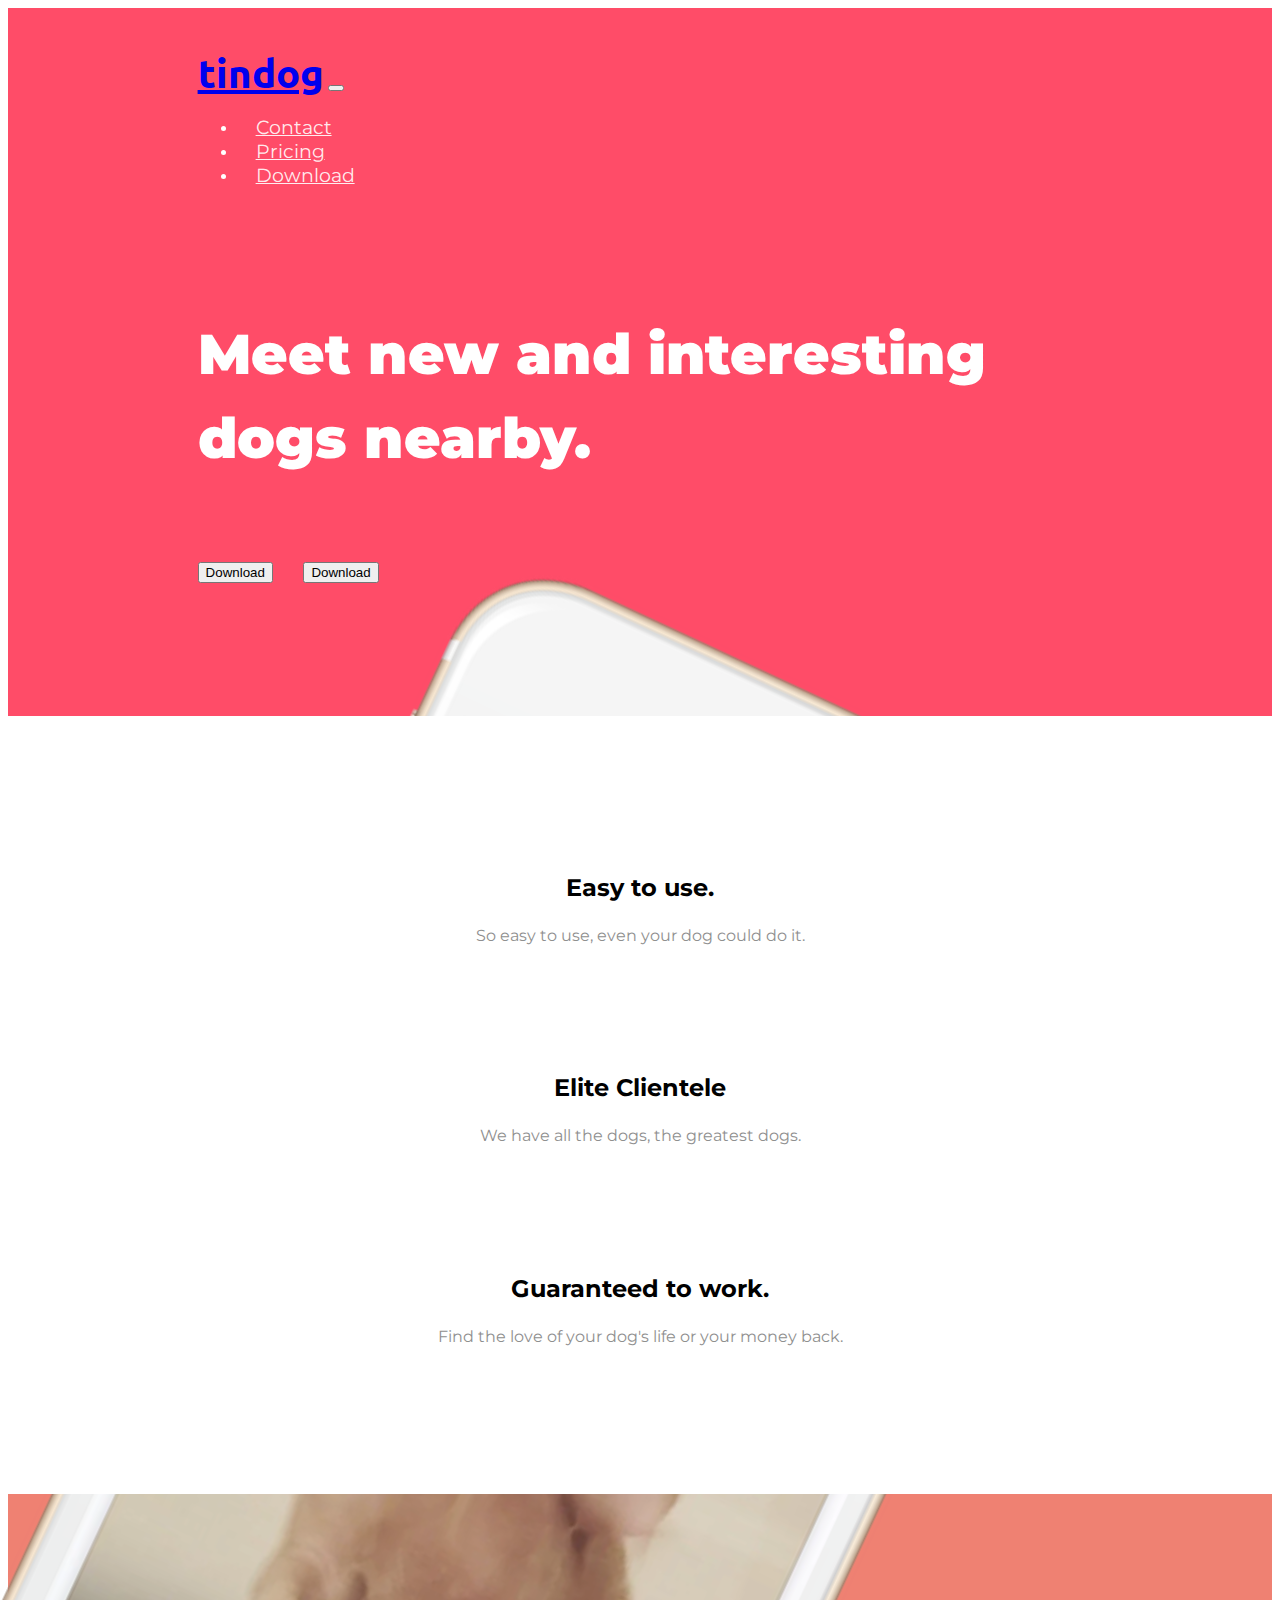
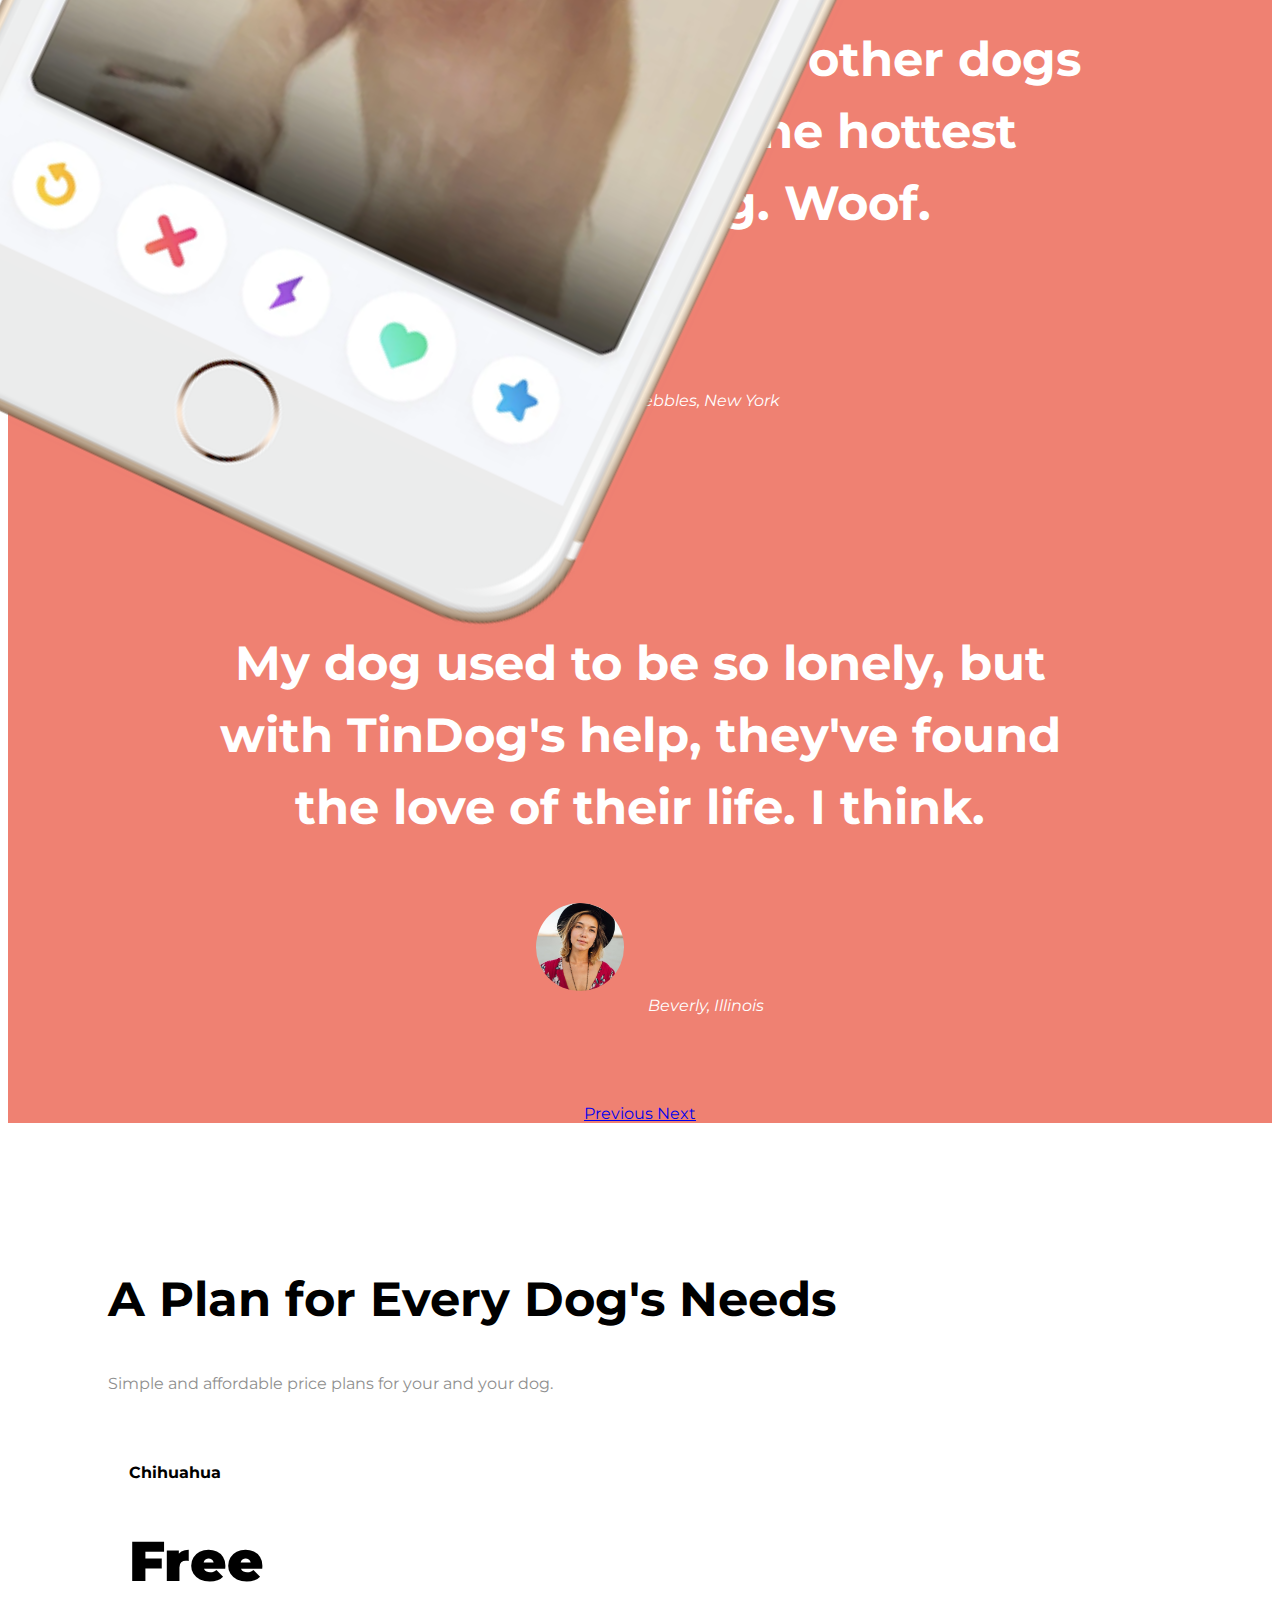
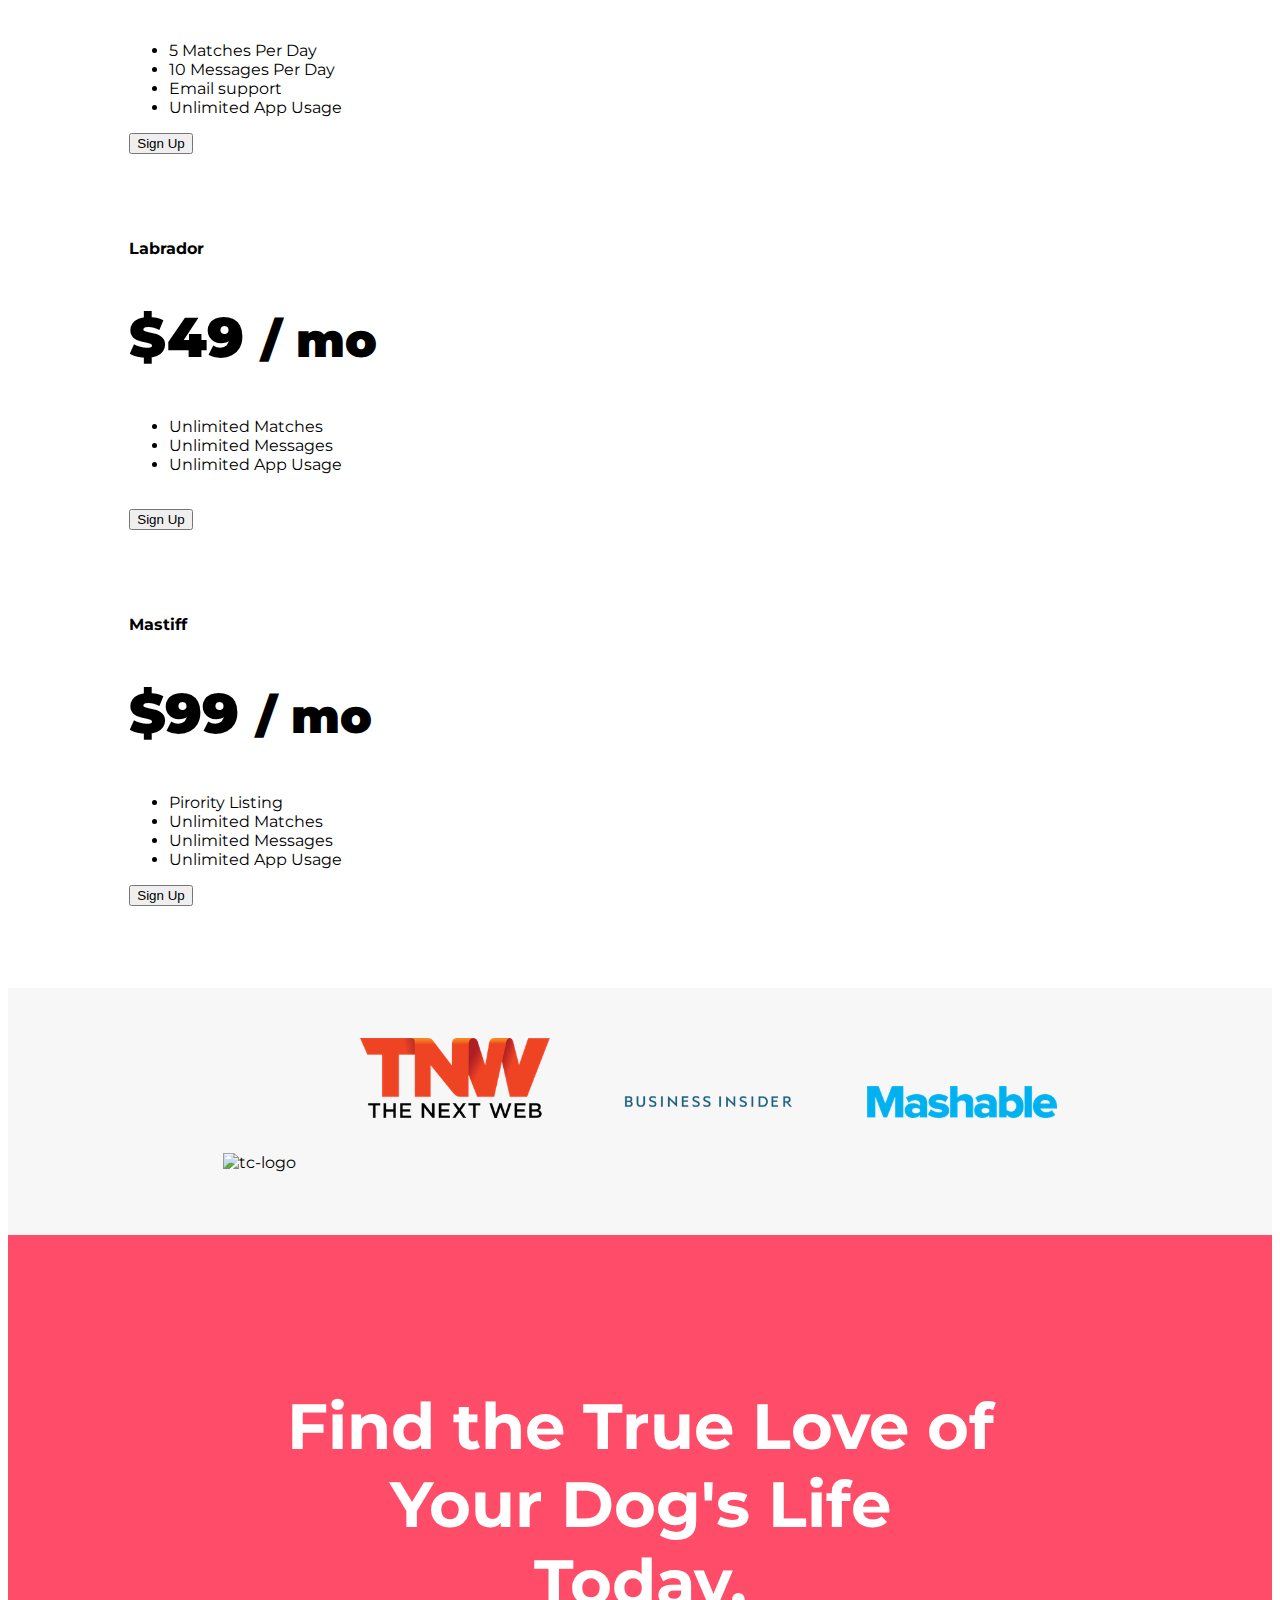
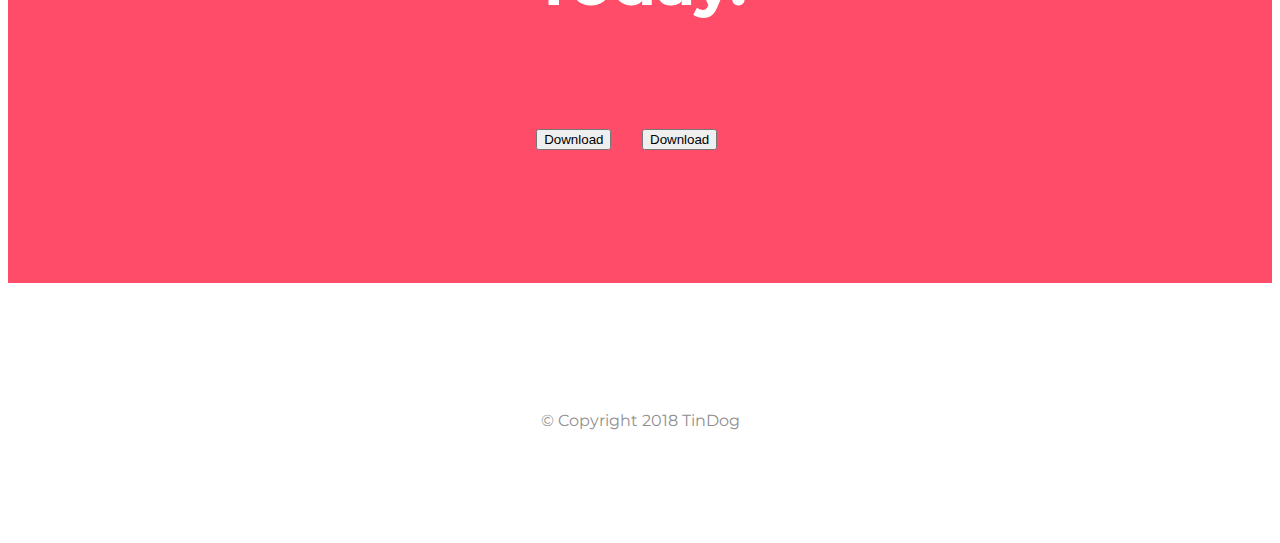
==== TinDog/index.html @ 557c9701 "clean up html markup for tindog" ====
<!DOCTYPE html>
<html>
  <head>
    <meta charset="utf-8" />
    <title>TinDog</title>
    <!-- BOOTSTRAP -->
    <link
      rel="stylesheet"
      href="https://stackpath.bootstrapcdn.com/bootstrap/4.1.3/css/bootstrap.min.css"
      integrity="sha384-MCw98/SFnGE8fJT3GXwEOngsV7Zt27NXFoaoApmYm81iuXoPkFOJwJ8ERdknLPMO"
      crossorigin="anonymous"
    />
    <!-- GOOGLE FONTS -->
    <link
      href="https://fonts.googleapis.com/css?family=Montserrat:300,400,700|Ubuntu"
      rel="stylesheet"
    />
    <!-- FONT AWESOME -->
    <link
      rel="stylesheet"
      href="https://use.fontawesome.com/releases/v5.5.0/css/all.css"
      integrity="sha384-B4dIYHKNBt8Bc12p+WXckhzcICo0wtJAoU8YZTY5qE0Id1GSseTk6S+L3BlXeVIU"
      crossorigin="anonymous"
    />
    <!-- CUSTOM CSS -->
    <link rel="stylesheet" href="css/styles.css" />
  </head>

  <body>
    <section id="title">
      <div class="container-fluid">
        <!-- Nav Bar -->
        <nav class="navbar navbar-expand-lg navbar-dark mb-5">
          <a href="#" class="navbar-brand">tindog</a>
          <button
            class="navbar-toggler"
            type="button"
            data-toggle="collapse"
            data-target="#navbarTogglerDemo01a"
            aria-controls="navbarTogglerDemo01a"
            aria-expanded="false"
            aria-label="Toggle navigation"
          >
            <span class="navbar-toggler-icon"></span>
          </button>

          <div class="collapse navbar-collapse" id="navbarTogglerDemo01a">
            <ul class="navbar-nav ml-auto">
              <li class="nav-item">
                <a class="nav-link" href="#footer">Contact</a>
              </li>
              <li class="nav-item">
                <a class="nav-link" href="#pricing">Pricing</a>
              </li>
              <li class="nav-item">
                <a class="nav-link" href="#cta">Download</a>
              </li>
            </ul>
          </div>
        </nav>

        <!-- Title / showcase area -->
        <div class="row">
          <!-- smaller than lg (tablet and mobile) will take up 100% -->
          <div class="col-lg-6">
            <h1>Meet new and interesting dogs nearby.</h1>
            <button type="button" class="btn btn-lg btn-dark btn-download">
              <i class="fab fa-apple"></i> Download
            </button>
            <button
              type="button"
              class="btn btn-lg btn-outline-light btn-download"
            >
              <i class="fab fa-google-play"></i> Download
            </button>
          </div>
          <div class="col-lg-6">
            <img
              class="title-image"
              src="images/iphone6.png"
              alt="iphone-mockup"
            />
          </div>
        </div>
        <!-- /.showcase area -->
      </div>
      <!-- /.container -->
    </section>

    <!-- Features -->
    <section id="features">
      <div class="row">
        <!-- 1/3 each on large, md and down 100% -->
        <div class="feature-box col-lg-4">
          <i class="far fa-check-circle fa-4x feature-icons"></i>
          <h3>Easy to use.</h3>
          <p>So easy to use, even your dog could do it.</p>
        </div>

        <div class="feature-box col-lg-4">
          <i class="fas fa-bullseye fa-4x feature-icons"></i>
          <h3>Elite Clientele</h3>
          <p>We have all the dogs, the greatest dogs.</p>
        </div>

        <div class="feature-box col-lg-4">
          <i class="far fa-heart fa-4x feature-icons"></i>
          <h3>Guaranteed to work.</h3>
          <p>Find the love of your dog's life or your money back.</p>
        </div>
      </div>
      <!-- /.row -->
    </section>

    <!-- Testimonials -->

    <section id="testimonials">
      <div id="testimonial-carousel" class="carousel slide" data-ride="false">
        <div class="carousel-inner">
          <div class="carousel-item active">
            <h2>
              I no longer have to sniff other dogs for love. I've found the
              hottest Corgi on TinDog. Woof.
            </h2>
            <img
              class="testimonial-image"
              src="images/dog-img.jpg"
              alt="dog-profile"
            />
            <em>Pebbles, New York</em>
          </div>
          <div class="carousel-item">
            <h2 class="testimonial-text">
              My dog used to be so lonely, but with TinDog's help, they've found
              the love of their life. I think.
            </h2>
            <img
              class="testimonial-image"
              src="images/lady-img.jpg"
              alt="lady-profile"
            />
            <em>Beverly, Illinois</em>
          </div>
        </div>
        <!-- PREVIOUS AND NEXT ARROWS -->
        <a
          class="carousel-control-prev"
          href="#testimonial-carousel"
          role="button"
          data-slide="prev"
        >
          <span class="carousel-control-prev-icon" aria-hidden="true"></span>
          <span class="sr-only">Previous</span>
        </a>
        <a
          class="carousel-control-next"
          href="#testimonial-carousel"
          role="button"
          data-slide="next"
        >
          <span class="carousel-control-next-icon" aria-hidden="true"></span>
          <span class="sr-only">Next</span>
        </a>
      </div>
    </section>

    <!-- Pricing -->
    <!-- on md and below card 3 should be 100% and 1 and 2 share 50% each -->
    <section id="pricing">
      <div class="text-center">
        <h2>A Plan for Every Dog's Needs</h2>
        <p>Simple and affordable price plans for your and your dog.</p>
      </div>

      <div class="row mb-3 text-center">
        <div class="col-lg-4 col-md-6 pricing-column">
          <div class="card mb-4 shadow-sm">
            <div class="card-header">
              <h4 class="my-0 font-weight-normal">Chihuahua</h4>
            </div>
            <div class="card-body">
              <h1 class="card-title pricing-card-title">
                Free <small class="text-muted"></small>
              </h1>
              <ul class="list-unstyled mt-3 mb-4">
                <li>5 Matches Per Day</li>
                <li>10 Messages Per Day</li>
                <li>Email support</li>
                <li>Unlimited App Usage</li>
              </ul>
              <button
                type="button"
                class="btn btn-lg btn-block btn-outline-dark"
              >
                Sign Up
              </button>
            </div>
          </div>
        </div>
        <!-- /.col -->
        <div class="col-lg-4 col-md-6 pricing-column">
          <div class="card mb-4 shadow-sm">
            <div class="card-header">
              <h4 class="my-0 font-weight-normal">Labrador</h4>
            </div>
            <div class="card-body">
              <h1 class="card-title pricing-card-title">
                $49 <small class="text-muted">/ mo</small>
              </h1>
              <ul class="list-unstyled mt-3 mb-4">
                <li>Unlimited Matches</li>
                <li>Unlimited Messages</li>
                <li>Unlimited App Usage</li>
                <li class="no-show">.</li>
              </ul>
              <button type="button" class="btn btn-lg btn-block btn-dark">
                Sign Up
              </button>
            </div>
          </div>
        </div>
        <!-- /.col -->

        <div class="col-lg-4 col-md pricing-column">
          <div class="card mb-4 shadow-sm">
            <div class="card-header">
              <h4 class="my-0 font-weight-normal">Mastiff</h4>
            </div>
            <div class="card-body">
              <h1 class="card-title pricing-card-title">
                $99 <small class="text-muted">/ mo</small>
              </h1>
              <ul class="list-unstyled mt-3 mb-4">
                <li>Pirority Listing</li>
                <li>Unlimited Matches</li>
                <li>Unlimited Messages</li>
                <li>Unlimited App Usage</li>
              </ul>
              <button type="button" class="btn btn-lg btn-block btn-dark">
                Sign Up
              </button>
            </div>
          </div>
          <!-- /. Card -->
        </div>
        <!-- /. col -->
      </div>
      <!-- /. row -->
    </section>

    <!-- Press -->
    <section id="press">
      <img class="press-logo" src="images/techcrunch.png" alt="tc-logo" />
      <img class="press-logo" src="images/tnw.png" alt="tnw-logo" />
      <img
        class="press-logo"
        src="images/bizinsider.png"
        alt="biz-insider-logo"
      />
      <img class="press-logo" src="images/mashable.png" alt="mashable-logo" />
    </section>

    <!-- Call to Action -->

    <section id="cta" class="text-center">
      <div class="cta-text">
        <h3>Find the True Love of Your Dog's Life Today.</h3>
      </div>
      <button
        type="button"
        class="d-inline-block btn btn-lg btn-dark btn-download"
      >
        <i class="fab fa-apple"></i> Download
      </button>
      <button
        type="button"
        class="d-inline-block btn btn-lg btn-light btn-download"
      >
        <i class="fab fa-google-play"></i> Download
      </button>
    </section>

    <!-- Footer -->

    <footer id="footer">
      <div class="social-icons mb-3">
        <i class="fab fa-twitter"></i> <i class="fab fa-facebook-f"></i>
        <i class="fab fa-instagram"></i> <i class="fas fa-envelope"></i>
      </div>
      <p>© Copyright 2018 TinDog</p>
    </footer>

    <!-- Optional JavaScript -->
    <script
      src="https://code.jquery.com/jquery-3.3.1.slim.min.js"
      integrity="sha384-q8i/X+965DzO0rT7abK41JStQIAqVgRVzpbzo5smXKp4YfRvH+8abtTE1Pi6jizo"
      crossorigin="anonymous"
    ></script>
    <script
      src="https://cdnjs.cloudflare.com/ajax/libs/popper.js/1.14.3/umd/popper.min.js"
      integrity="sha384-ZMP7rVo3mIykV+2+9J3UJ46jBk0WLaUAdn689aCwoqbBJiSnjAK/l8WvCWPIPm49"
      crossorigin="anonymous"
    ></script>
    <script
      src="https://stackpath.bootstrapcdn.com/bootstrap/4.1.3/js/bootstrap.min.js"
      integrity="sha384-ChfqqxuZUCnJSK3+MXmPNIyE6ZbWh2IMqE241rYiqJxyMiZ6OW/JmZQ5stwEULTy"
      crossorigin="anonymous"
    ></script>
  </body>
</html>
---- TinDog/css/styles.css ----
body {
  font-family: 'Montserrat', sans-serif;
}

/* SHOWCASE AREA */

#title {
  background-color: #ff4c68;
  color: #fff;
}

.container-fluid {
  /* top, left and right, then bottom */
  padding: 3% 15% 7%;
}

h1 {
  font-family: 'Montserrat', sans-serif;
  font-size: 3.5rem;
  font-weight: 900;
  line-height: 1.5;
}

h2 {
  font-family: 'Montserrat';
  font-size: 3rem;
  font-weight: bold;
  line-height: 1.5;
}

h3 {
  font-size: 1.5rem;
  font-weight: 700;
}

p {
  color: #8f8f8f;
}

/* NAVIGATION BAR */

.navbar {
  /* 0 to remove default padding to tindog brand */
  padding: 0 0 4.5rem;
}

.navbar-brand {
  font-family: 'Ubuntu', sans-serif;
  font-size: 2.5rem;
  font-weight: bold;
}

.nav-item {
  padding: 0 18px;
}

.nav-link {
  /* font-family: 'Montserrat-Light'; */
  font-size: 1.2rem;
}

.navbar-dark .navbar-nav .nav-link {
  color: rgba(255, 255, 255, 0.9);
}

/* DOWNLOAD BUTTONS */

.btn-download {
  margin: 5% 3% 5% 0;
}

/* TITLE IMAGE */
.title-image {
  right: 30%;
  position: absolute;
  transform: rotate(25deg); /* Equal to rotateZ(25deg) */
  width: 60%;
}

/* FEATURES SECTION */

#features {
  background-color: #fff;
  padding: 7% 15%;
  position: relative;
}

.feature-box {
  padding: 5%;
  text-align: center;
}

.feature-icons {
  color: #ef8172;
  margin-bottom: 1rem;
}

.feature-icons:hover {
  color: #ff4c68;
}

/* TESTIMONIALS / CAROUSEL SECTION */

#testimonials {
  background-color: #ef8172;
  color: #fff;
  /* padding: 7% 15%; */
  text-align: center;
}

.testimonial-image {
  border-radius: 50%;
  margin: 20px;
  width: 10%;
}

.carousel-item {
  padding: 7% 15%;
}

/* PRESS / LOGO SECTION */

#press {
  background-color: #f7f7f7;
  padding-bottom: 1%;
  text-align: center;
}

.press-logo {
  margin: 50px 30px 50px;
  width: 15%;
}

/* PRICING SECTION */

#pricing {
  padding: 100px 100px 50px;
}

.pricing-column {
  padding: 3% 2%;
}

.no-show {
  visibility: hidden;
}

/* CALL TO ACTION */

#cta {
  background-color: #ff4c68;
  color: #fff;
  padding: 7% 15%;
  text-align: center;
}

#cta h3 {
  font-family: 'Montserrat', sans-serif;
  font-size: 4rem;
  font-weight: bold;
  /* line-height: 1.5; */
}

.cta-text {
  margin: 0 auto;
  width: 80%;
}

/* FOOTER SECTION */

footer {
  background-color: #fff;
  padding: 7% 15%;
  text-align: center;
}

.social-icons i {
  font-size: 1.2rem;
  margin-left: 18px;
}

/* MEDIA QUERIES */

/* Large devices (desktops, 992px and down) */
@media (max-width: 992px) {
  #title {
    text-align: center;
  }
  .title-image {
    /* back in the html flow */
    position: static;
    /* back to zero */
    transform: rotate(0);
  }
}
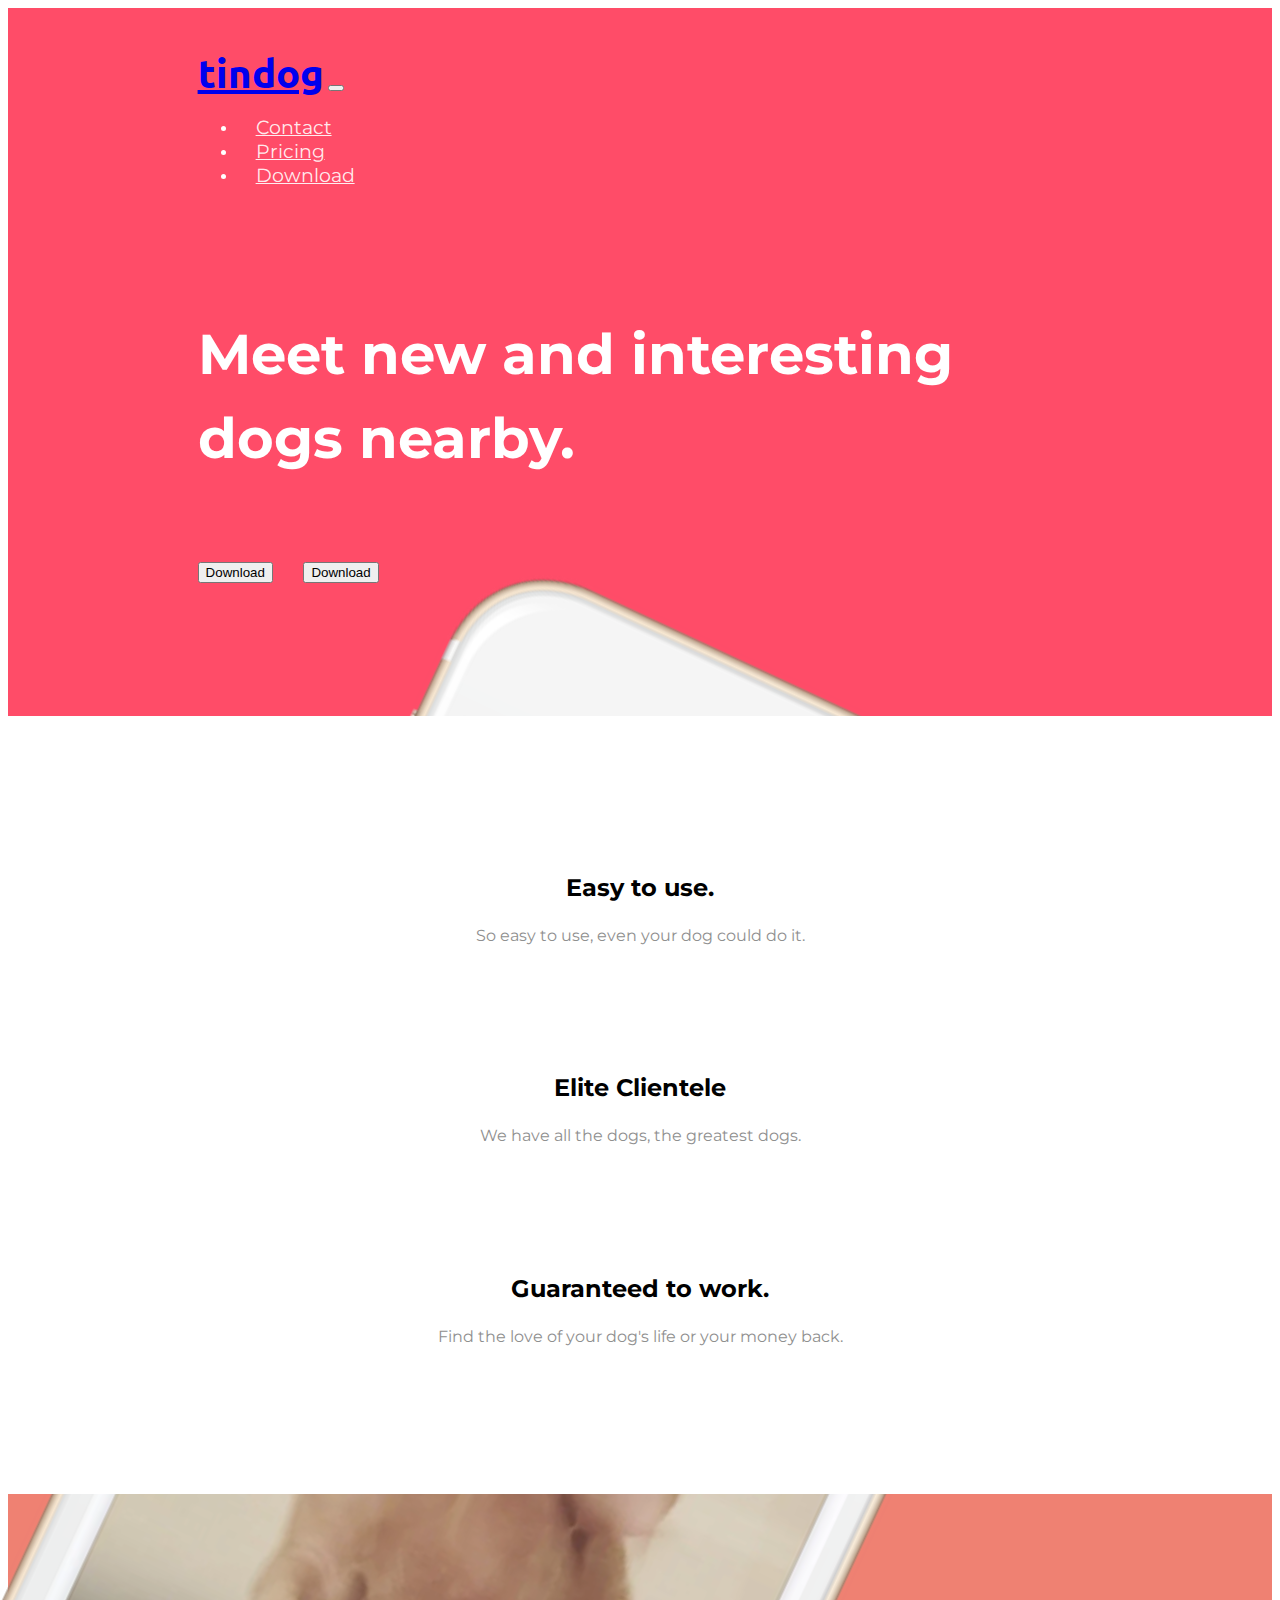
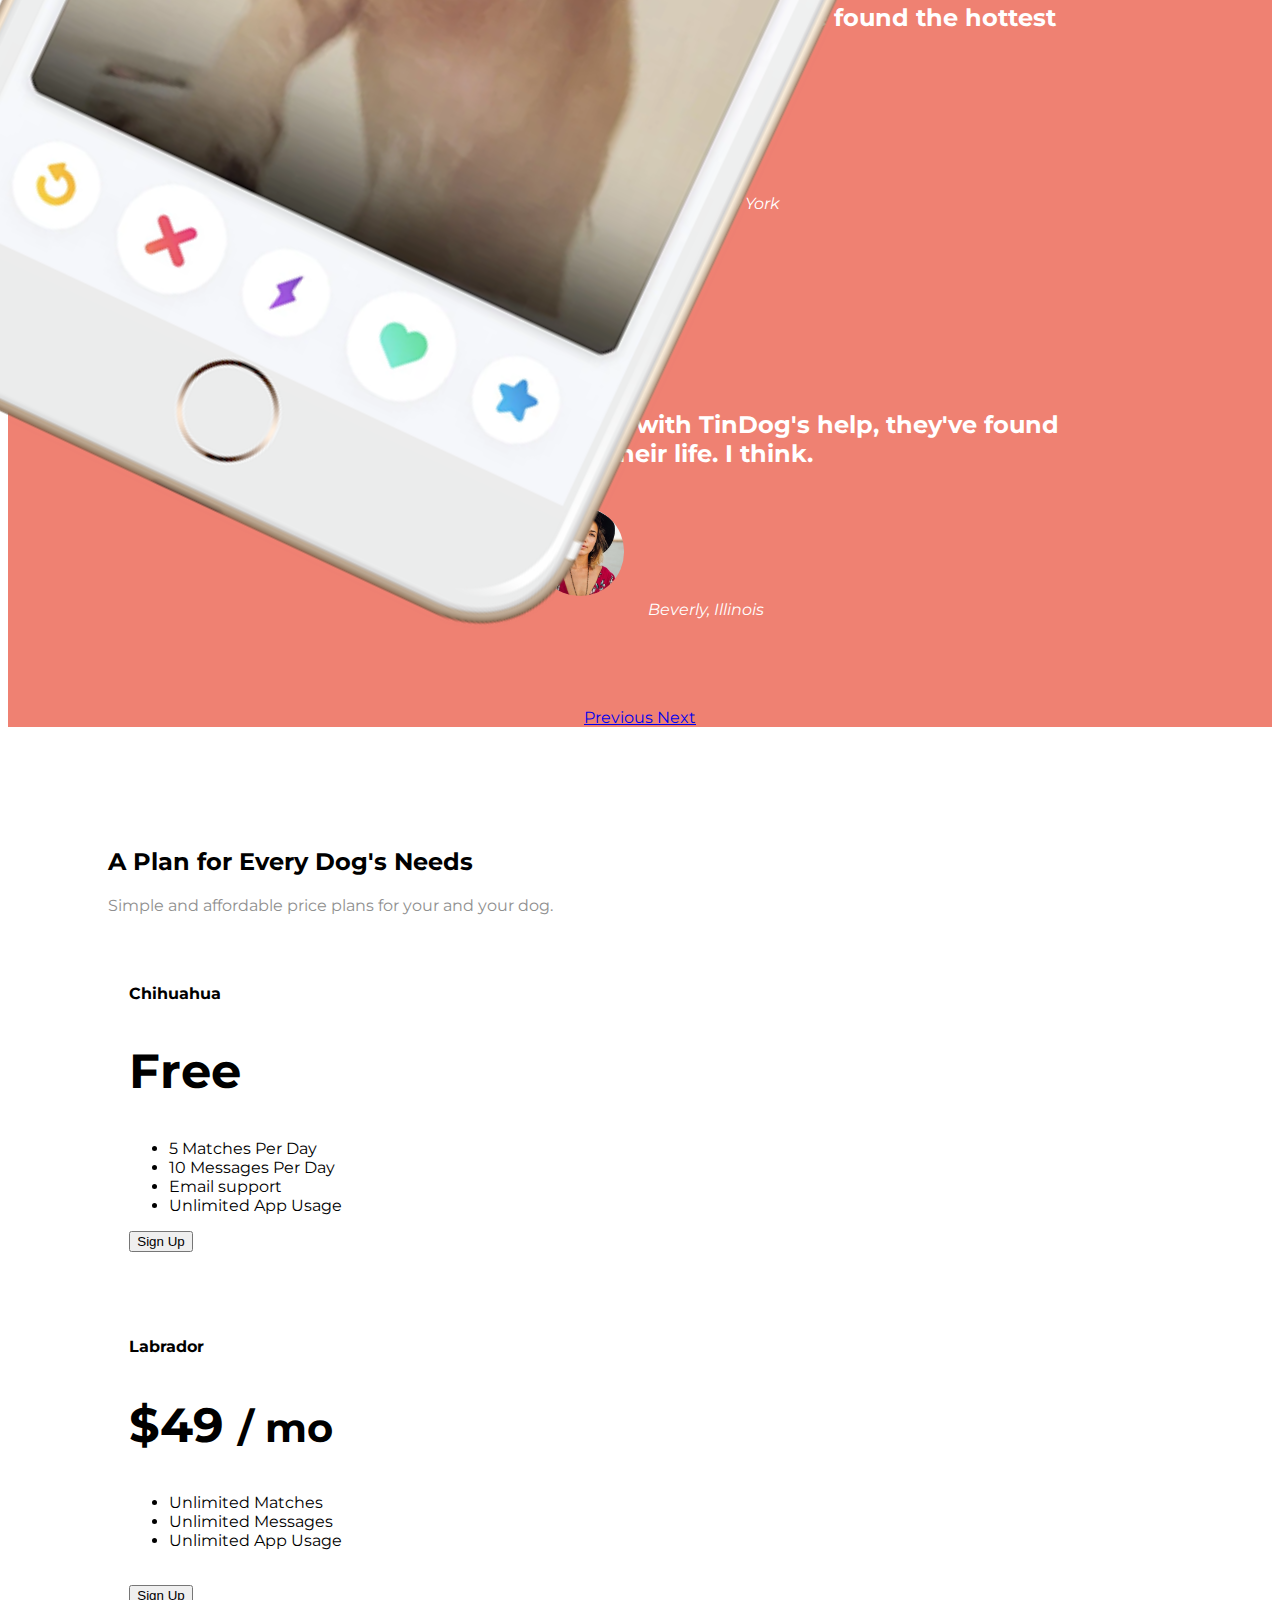
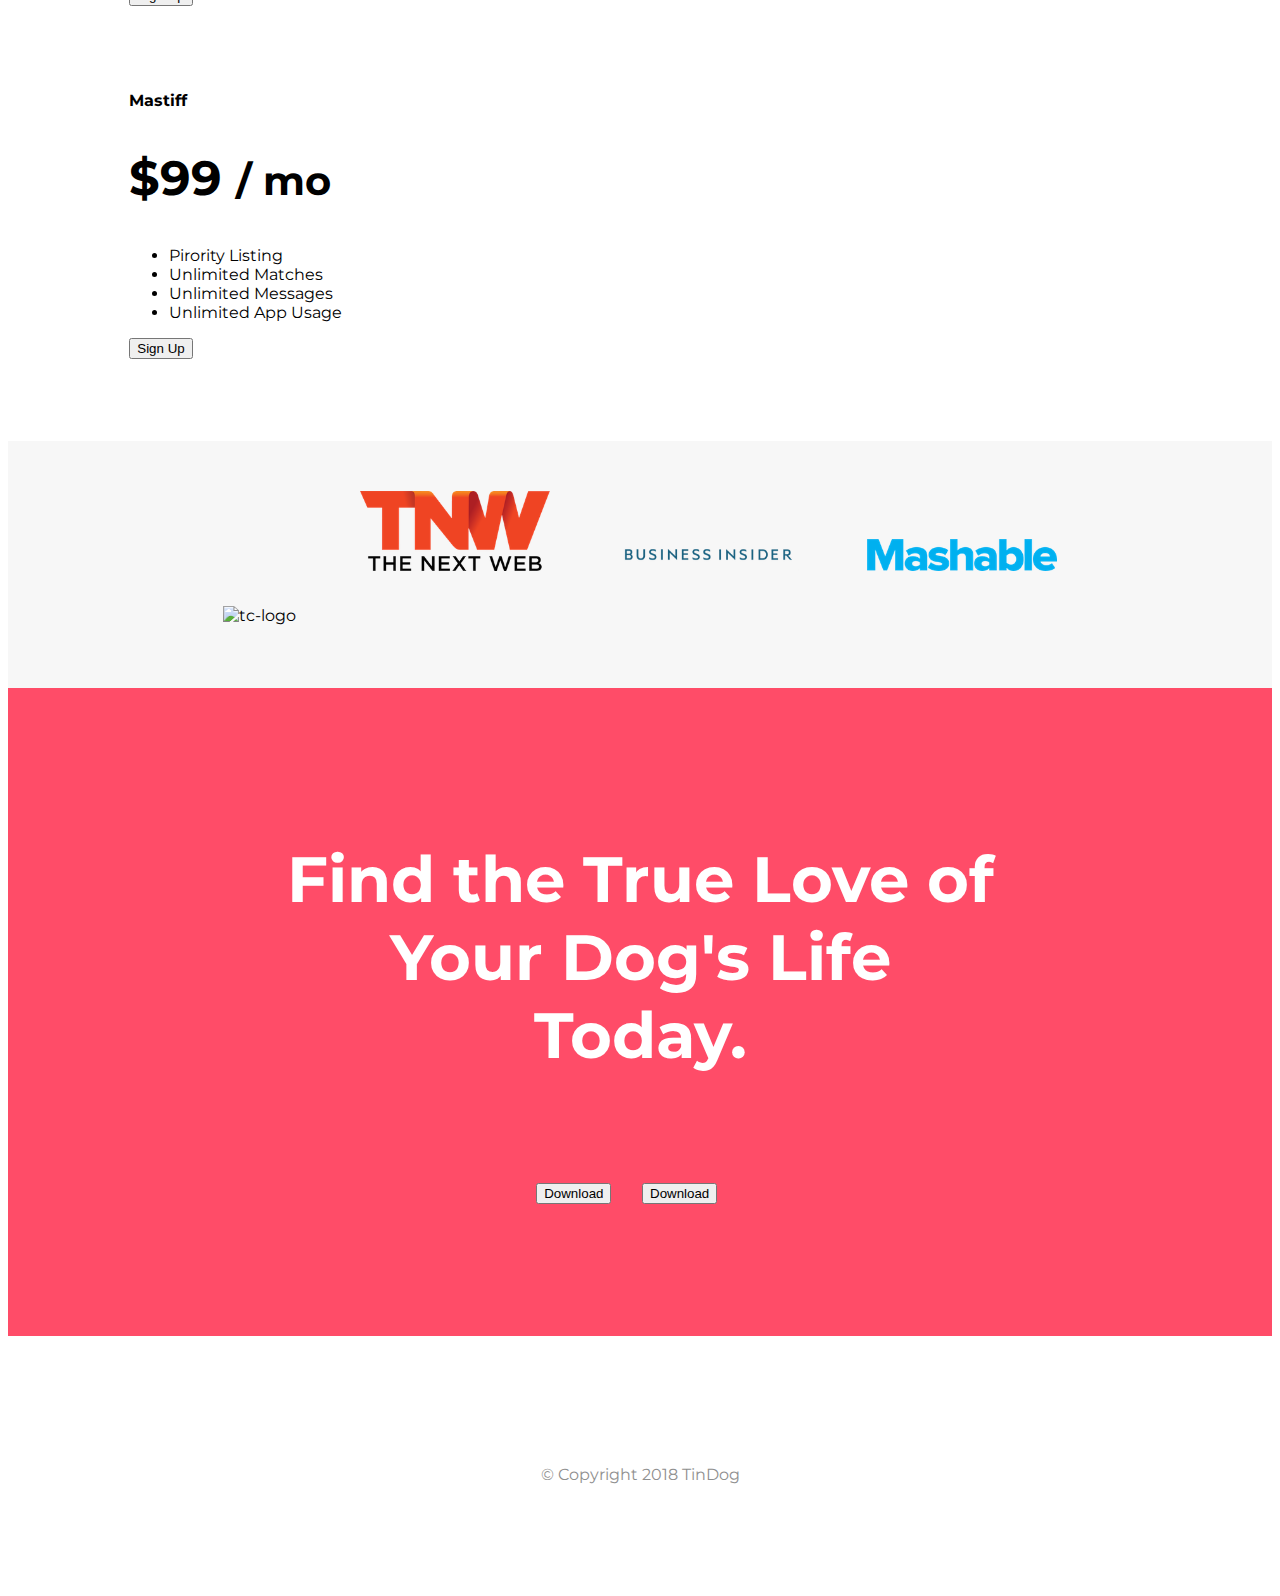
==== commit 8a1073c0: "refactoring css headings" ====
--- a/TinDog/index.html
+++ b/TinDog/index.html
@@ -63,7 +63,9 @@
         <div class="row">
           <!-- smaller than lg (tablet and mobile) will take up 100% -->
           <div class="col-lg-6">
-            <h1>Meet new and interesting dogs nearby.</h1>
+            <h1 class="big-heading">
+              Meet new and interesting dogs nearby.
+            </h1>
             <button type="button" class="btn btn-lg btn-dark btn-download">
               <i class="fab fa-apple"></i> Download
             </button>
@@ -179,7 +181,7 @@
               <h4 class="my-0 font-weight-normal">Chihuahua</h4>
             </div>
             <div class="card-body">
-              <h1 class="card-title pricing-card-title">
+              <h1 class="card-title pricing-card-title price-text">
                 Free <small class="text-muted"></small>
               </h1>
               <ul class="list-unstyled mt-3 mb-4">
@@ -204,7 +206,7 @@
               <h4 class="my-0 font-weight-normal">Labrador</h4>
             </div>
             <div class="card-body">
-              <h1 class="card-title pricing-card-title">
+              <h1 class="card-title pricing-card-title price-text">
                 $49 <small class="text-muted">/ mo</small>
               </h1>
               <ul class="list-unstyled mt-3 mb-4">
@@ -227,7 +229,7 @@
               <h4 class="my-0 font-weight-normal">Mastiff</h4>
             </div>
             <div class="card-body">
-              <h1 class="card-title pricing-card-title">
+              <h1 class="card-title pricing-card-title price-text">
                 $99 <small class="text-muted">/ mo</small>
               </h1>
               <ul class="list-unstyled mt-3 mb-4">
--- a/TinDog/css/styles.css
+++ b/TinDog/css/styles.css
@@ -14,18 +14,13 @@
   padding: 3% 15% 7%;
 }
 
-h1 {
-  font-family: 'Montserrat', sans-serif;
-  font-size: 3.5rem;
-  font-weight: 900;
-  line-height: 1.5;
-}
-
-h2 {
-  font-family: 'Montserrat';
-  font-size: 3rem;
+h1,
+h2,
+h3,
+h4,
+h5,
+h6 {
   font-weight: bold;
-  line-height: 1.5;
 }
 
 h3 {
@@ -35,6 +30,14 @@
 
 p {
   color: #8f8f8f;
+}
+
+/* HEADINGS */
+.big-heading {
+  /* font-family: 'Montserrat-Black'; */
+  font-size: 3.5rem;
+  /* font-weight: bold; */
+  line-height: 1.5;
 }
 
 /* NAVIGATION BAR */
@@ -139,6 +142,11 @@
 
 .pricing-column {
   padding: 3% 2%;
+}
+
+.price-text {
+  font-size: 3rem;
+  line-height: 1.5;
 }
 
 .no-show {
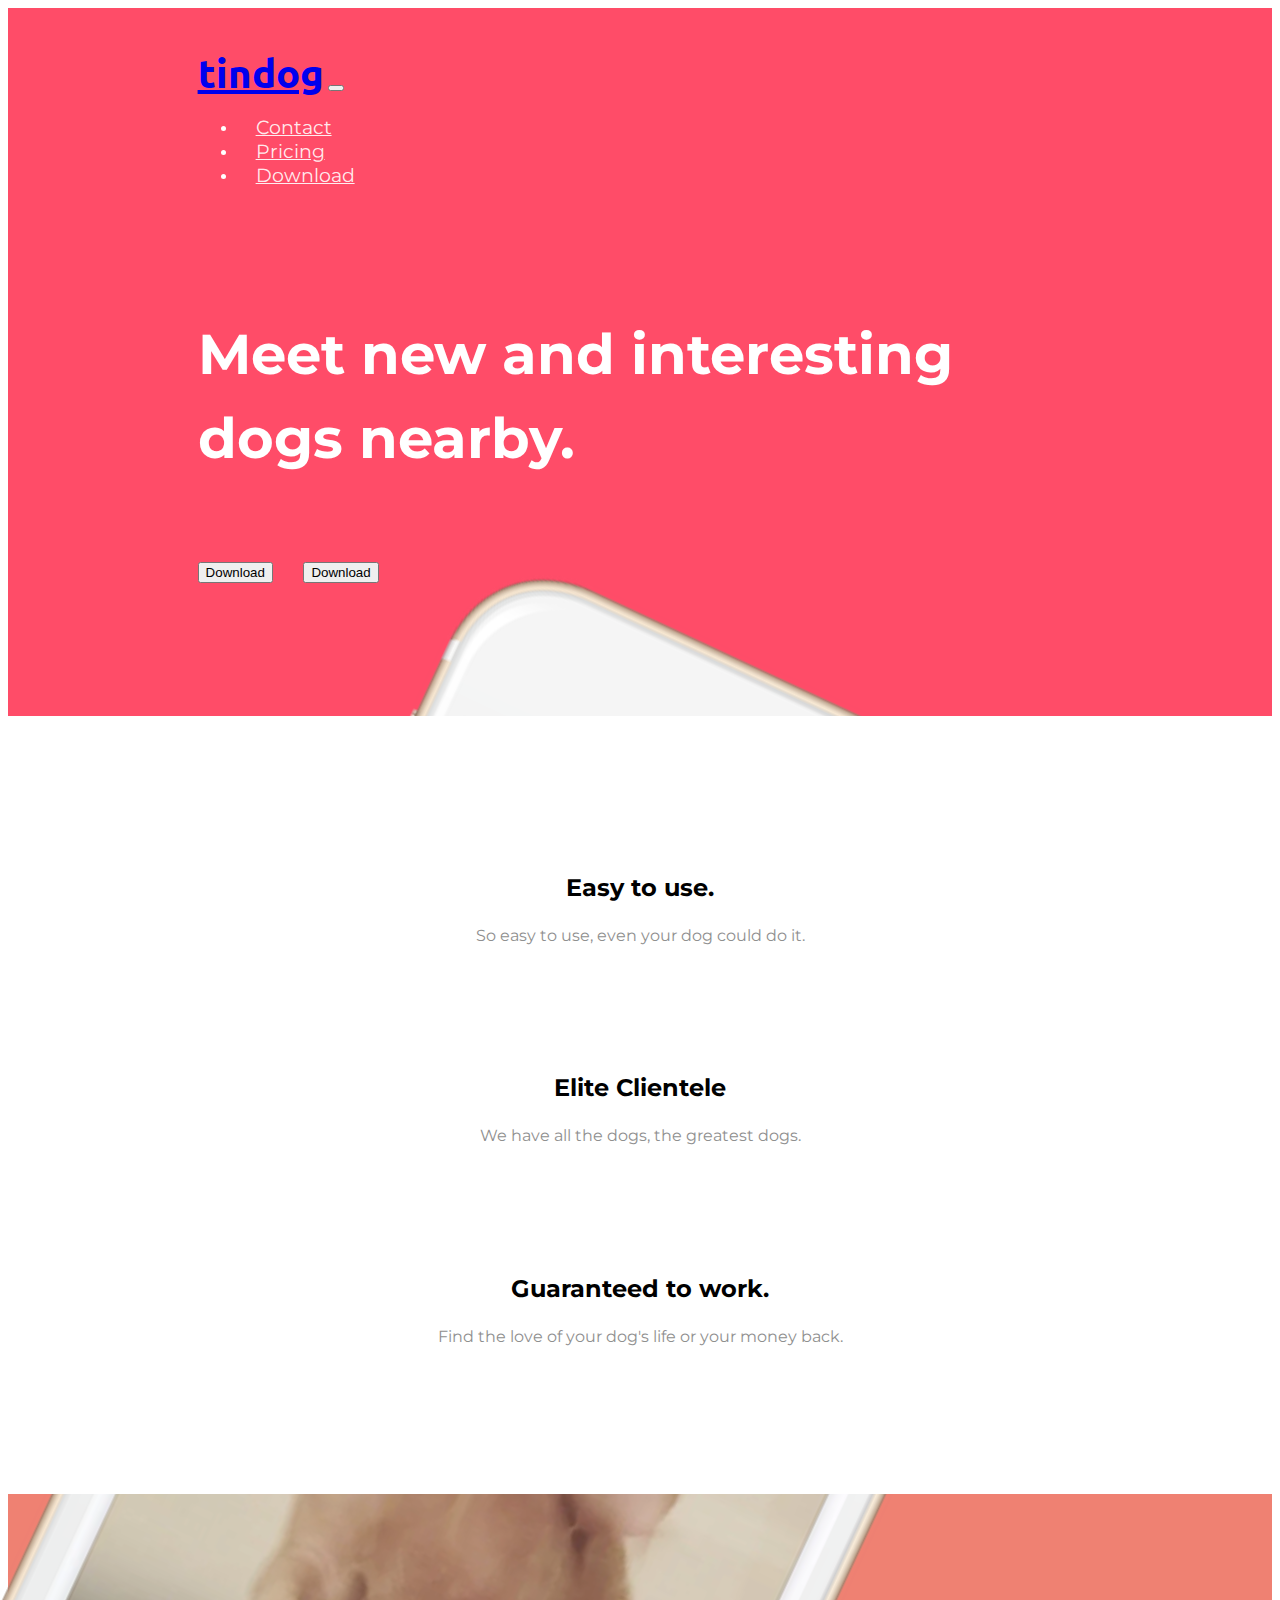
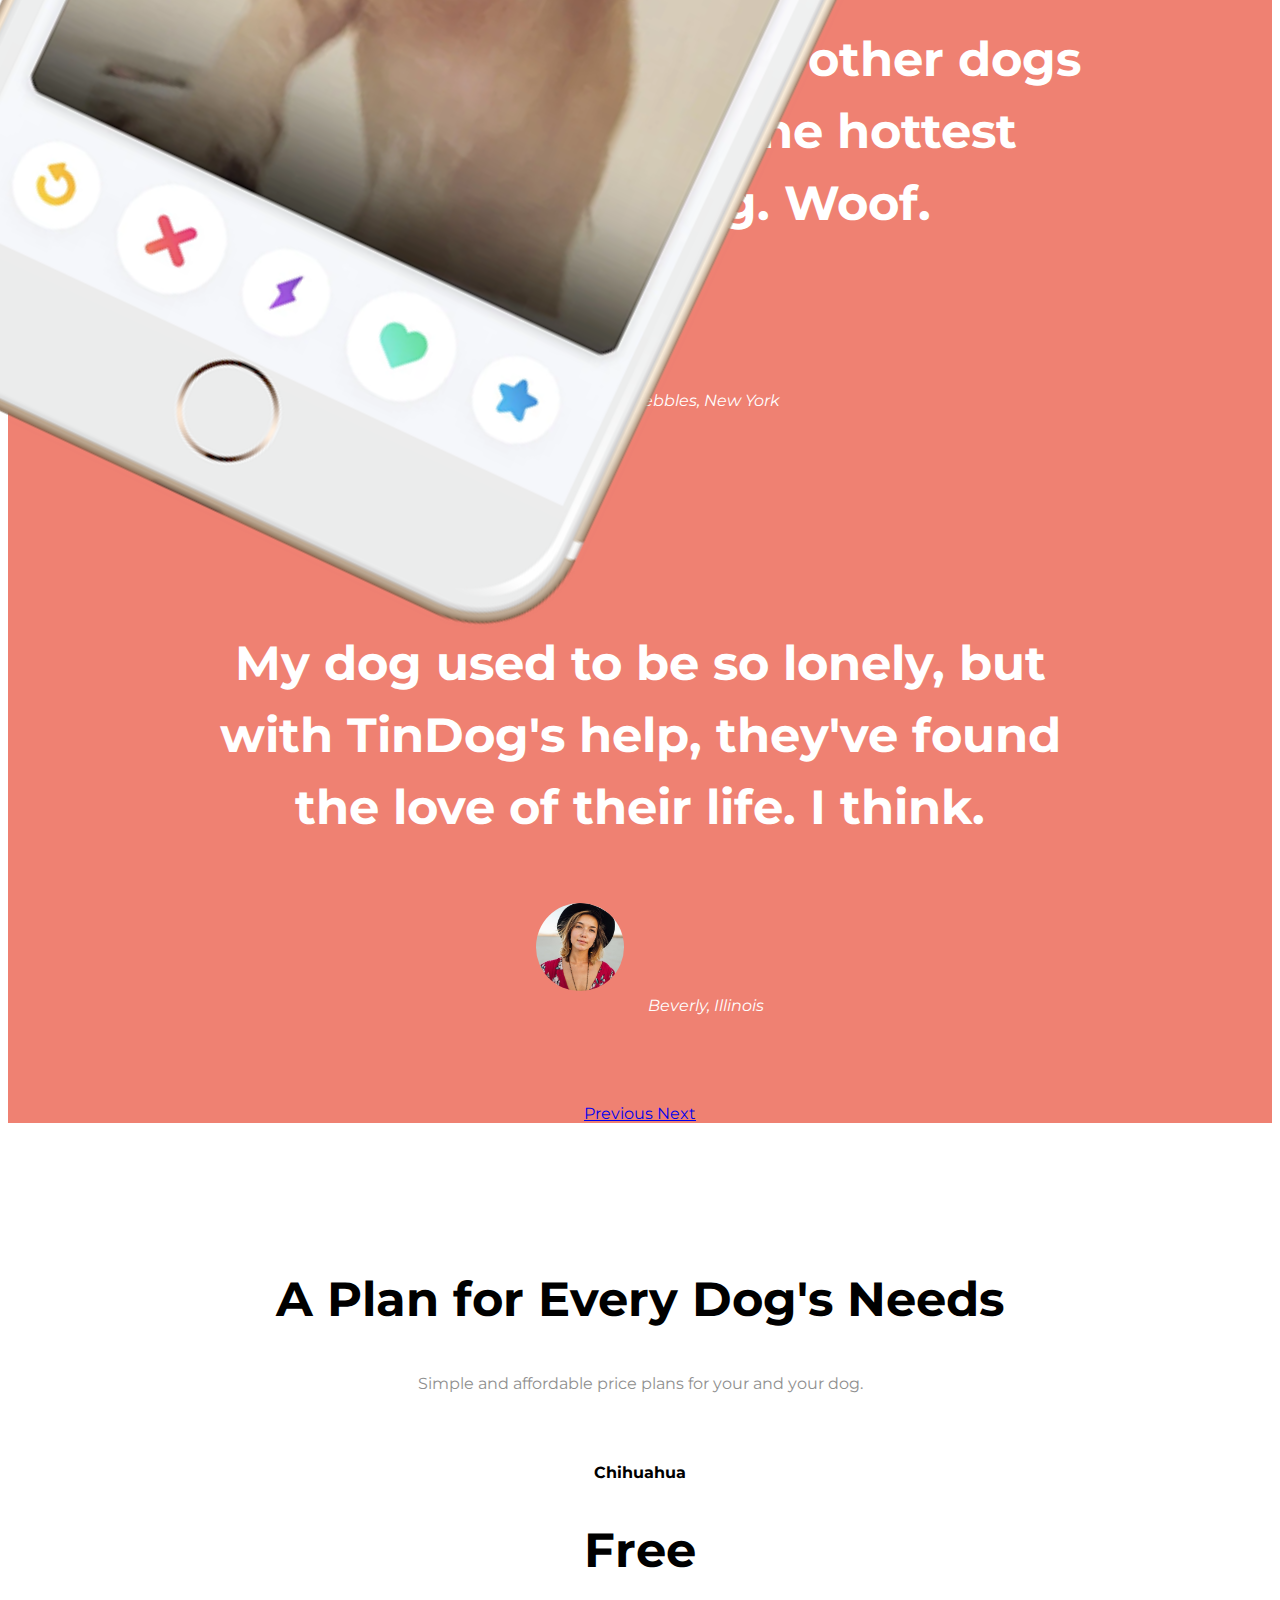
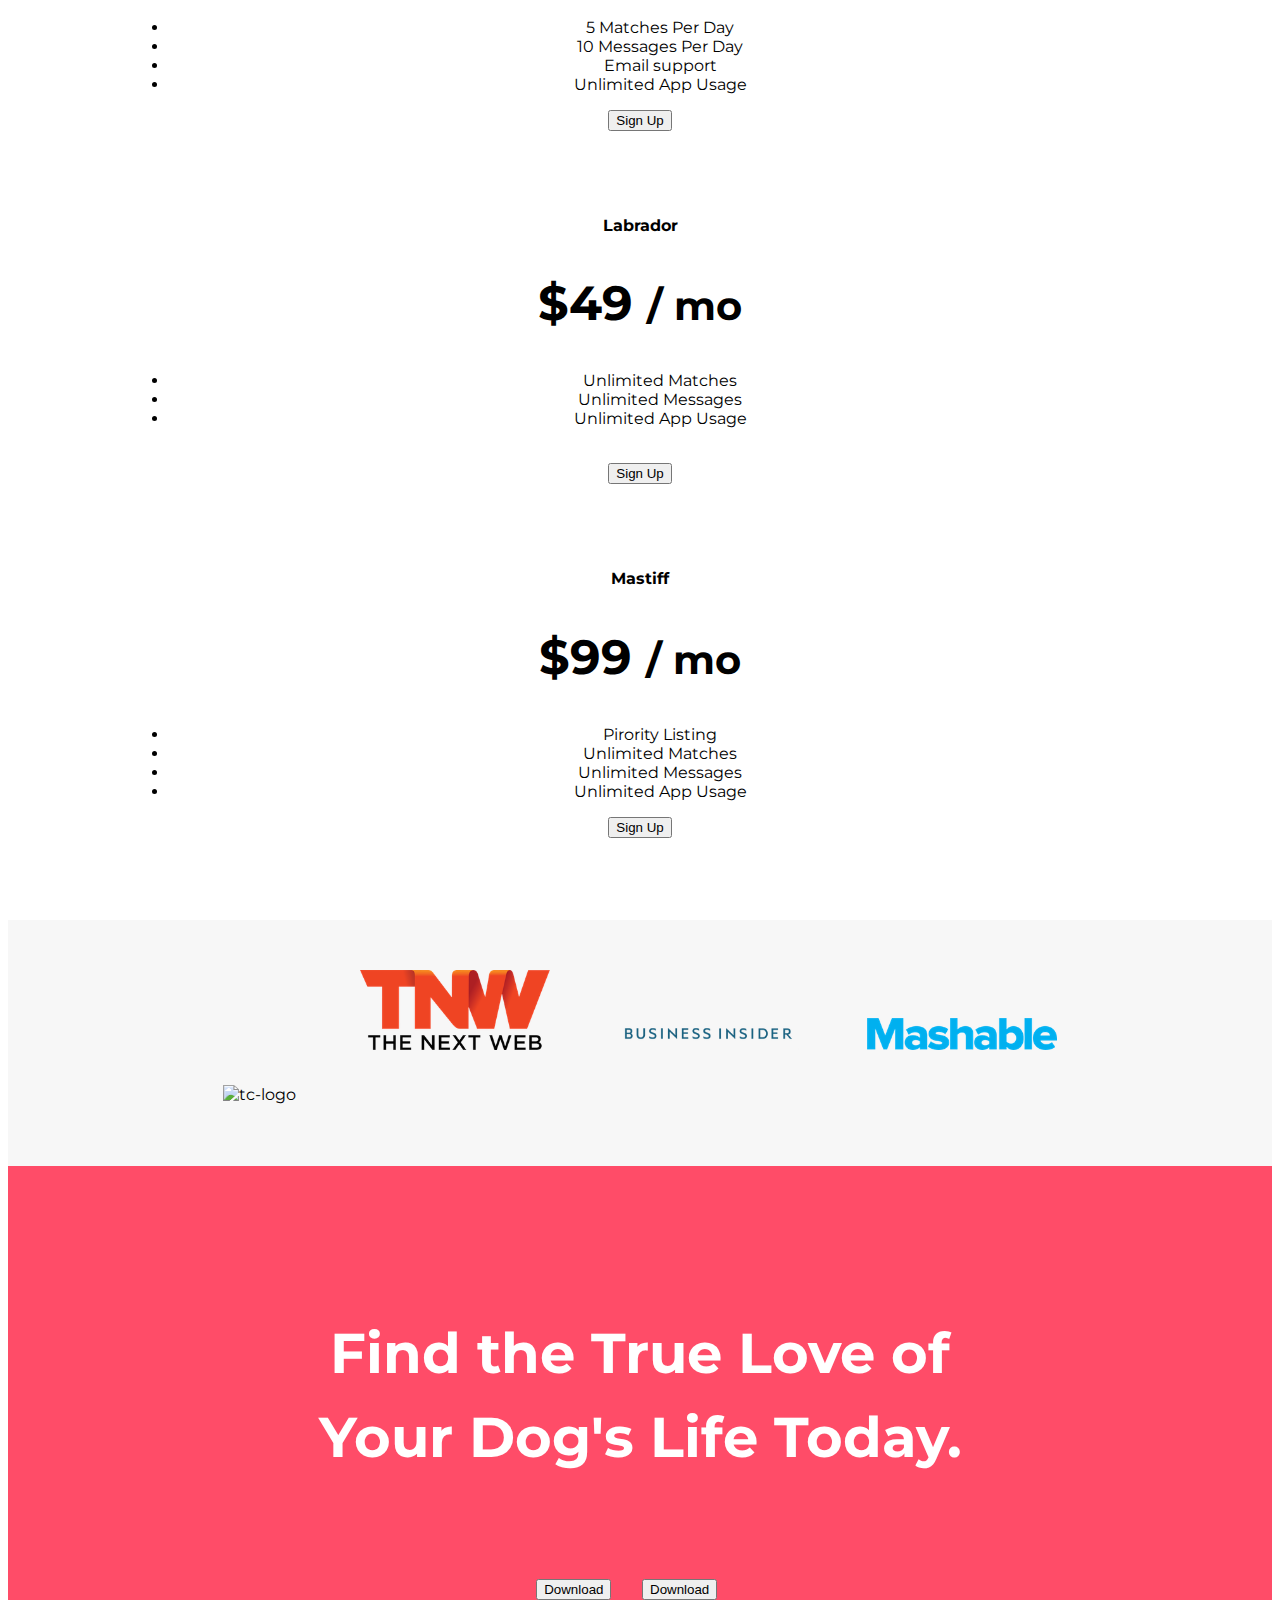
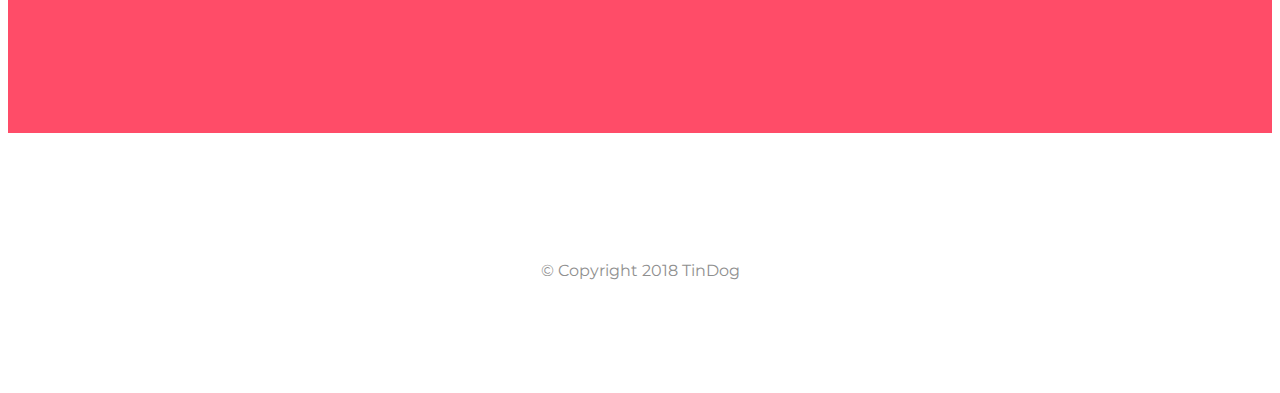
==== commit 876eebe2: "finished refactoring  headings and cleaned up text align centers" ====
--- a/TinDog/index.html
+++ b/TinDog/index.html
@@ -63,9 +63,7 @@
         <div class="row">
           <!-- smaller than lg (tablet and mobile) will take up 100% -->
           <div class="col-lg-6">
-            <h1 class="big-heading">
-              Meet new and interesting dogs nearby.
-            </h1>
+            <h1 class="big-heading">Meet new and interesting dogs nearby.</h1>
             <button type="button" class="btn btn-lg btn-dark btn-download">
               <i class="fab fa-apple"></i> Download
             </button>
@@ -95,19 +93,19 @@
         <!-- 1/3 each on large, md and down 100% -->
         <div class="feature-box col-lg-4">
           <i class="far fa-check-circle fa-4x feature-icons"></i>
-          <h3>Easy to use.</h3>
+          <h3 class="feature-heading">Easy to use.</h3>
           <p>So easy to use, even your dog could do it.</p>
         </div>
 
         <div class="feature-box col-lg-4">
           <i class="fas fa-bullseye fa-4x feature-icons"></i>
-          <h3>Elite Clientele</h3>
+          <h3 class="feature-heading">Elite Clientele</h3>
           <p>We have all the dogs, the greatest dogs.</p>
         </div>
 
         <div class="feature-box col-lg-4">
           <i class="far fa-heart fa-4x feature-icons"></i>
-          <h3>Guaranteed to work.</h3>
+          <h3 class="feature-heading">Guaranteed to work.</h3>
           <p>Find the love of your dog's life or your money back.</p>
         </div>
       </div>
@@ -120,7 +118,7 @@
       <div id="testimonial-carousel" class="carousel slide" data-ride="false">
         <div class="carousel-inner">
           <div class="carousel-item active">
-            <h2>
+            <h2 class="testimonial-text">
               I no longer have to sniff other dogs for love. I've found the
               hottest Corgi on TinDog. Woof.
             </h2>
@@ -170,7 +168,7 @@
     <!-- on md and below card 3 should be 100% and 1 and 2 share 50% each -->
     <section id="pricing">
       <div class="text-center">
-        <h2>A Plan for Every Dog's Needs</h2>
+        <h2 class="section-heading">A Plan for Every Dog's Needs</h2>
         <p>Simple and affordable price plans for your and your dog.</p>
       </div>
 
@@ -266,7 +264,9 @@
 
     <section id="cta" class="text-center">
       <div class="cta-text">
-        <h3>Find the True Love of Your Dog's Life Today.</h3>
+        <h3 class="big-heading">
+          Find the True Love of Your Dog's Life Today.
+        </h3>
       </div>
       <button
         type="button"
--- a/TinDog/css/styles.css
+++ b/TinDog/css/styles.css
@@ -1,5 +1,6 @@
 body {
   font-family: 'Montserrat', sans-serif;
+  text-align: center;
 }
 
 /* SHOWCASE AREA */
@@ -13,6 +14,12 @@
   /* top, left and right, then bottom */
   padding: 3% 15% 7%;
 }
+
+p {
+  color: #8f8f8f;
+}
+
+/* HEADINGS */
 
 h1,
 h2,
@@ -23,21 +30,22 @@
   font-weight: bold;
 }
 
-h3 {
-  font-size: 1.5rem;
-  font-weight: 700;
-}
-
-p {
-  color: #8f8f8f;
-}
-
-/* HEADINGS */
 .big-heading {
   /* font-family: 'Montserrat-Black'; */
   font-size: 3.5rem;
-  /* font-weight: bold; */
   line-height: 1.5;
+}
+
+.price-text,
+.testimonial-text,
+.section-heading {
+  font-size: 3rem;
+  line-height: 1.5;
+}
+
+.feature-heading {
+  font-size: 1.5rem;
+  /* font-  weight: 700; */
 }
 
 /* NAVIGATION BAR */
@@ -73,6 +81,11 @@
 }
 
 /* TITLE IMAGE */
+
+#title {
+  text-align: left;
+}
+
 .title-image {
   right: 30%;
   position: absolute;
@@ -90,7 +103,6 @@
 
 .feature-box {
   padding: 5%;
-  text-align: center;
 }
 
 .feature-icons {
@@ -108,7 +120,9 @@
   background-color: #ef8172;
   color: #fff;
   /* padding: 7% 15%; */
-  text-align: center;
+}
+
+.testimonial-text {
 }
 
 .testimonial-image {
@@ -126,7 +140,6 @@
 #press {
   background-color: #f7f7f7;
   padding-bottom: 1%;
-  text-align: center;
 }
 
 .press-logo {
@@ -144,11 +157,6 @@
   padding: 3% 2%;
 }
 
-.price-text {
-  font-size: 3rem;
-  line-height: 1.5;
-}
-
 .no-show {
   visibility: hidden;
 }
@@ -159,14 +167,6 @@
   background-color: #ff4c68;
   color: #fff;
   padding: 7% 15%;
-  text-align: center;
-}
-
-#cta h3 {
-  font-family: 'Montserrat', sans-serif;
-  font-size: 4rem;
-  font-weight: bold;
-  /* line-height: 1.5; */
 }
 
 .cta-text {
@@ -179,7 +179,6 @@
 footer {
   background-color: #fff;
   padding: 7% 15%;
-  text-align: center;
 }
 
 .social-icons i {
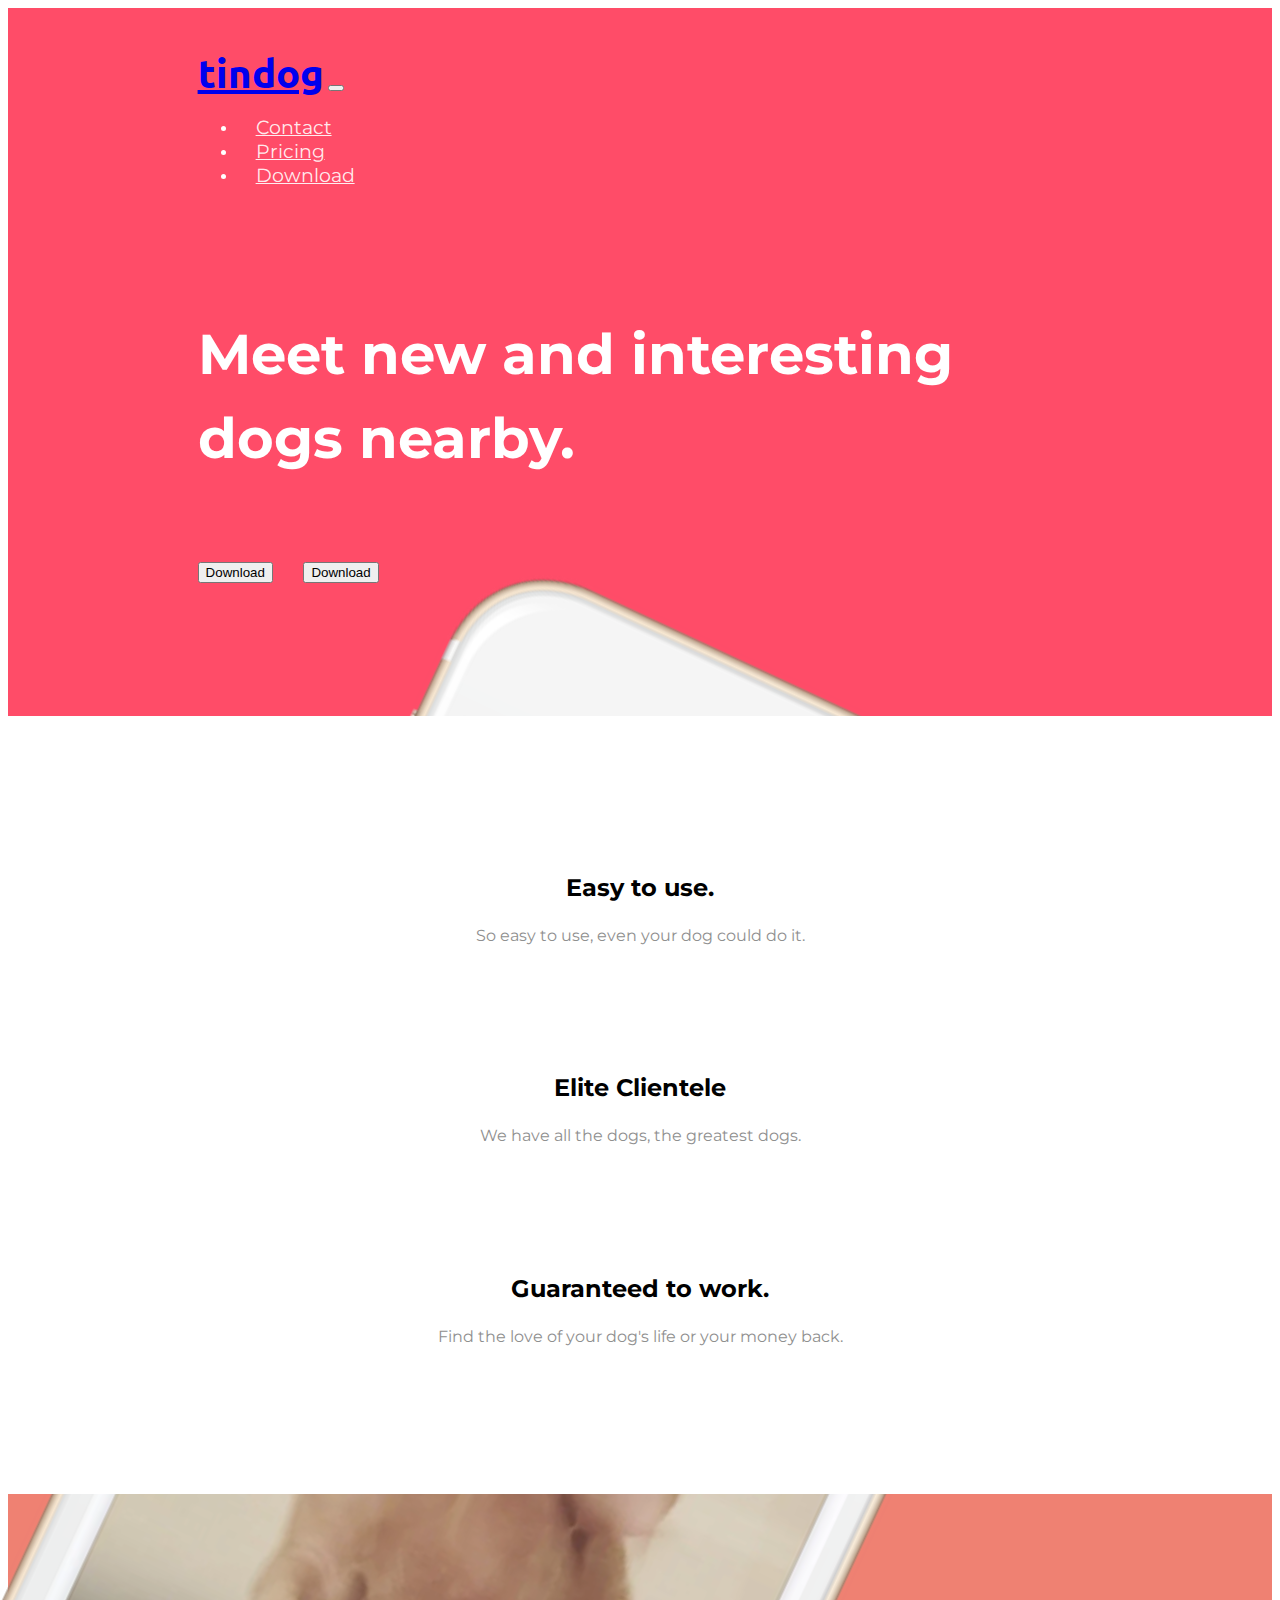
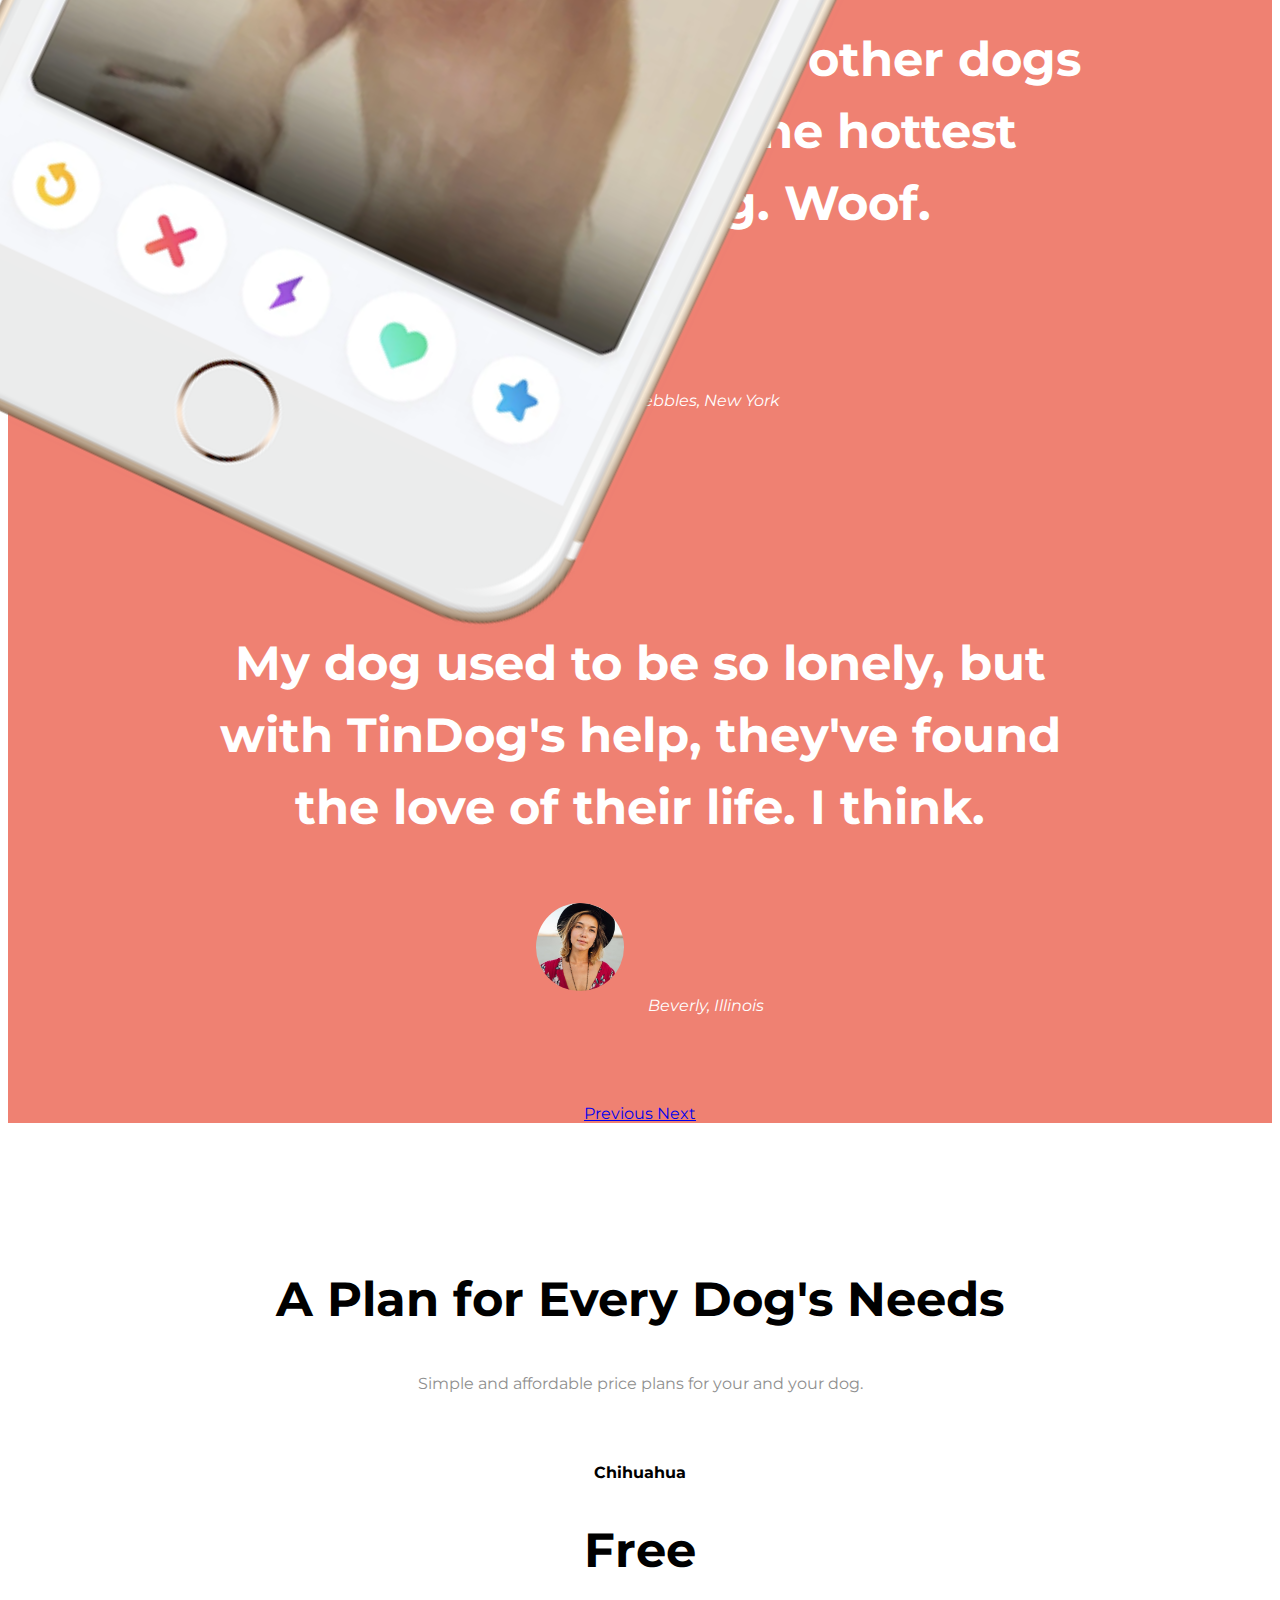
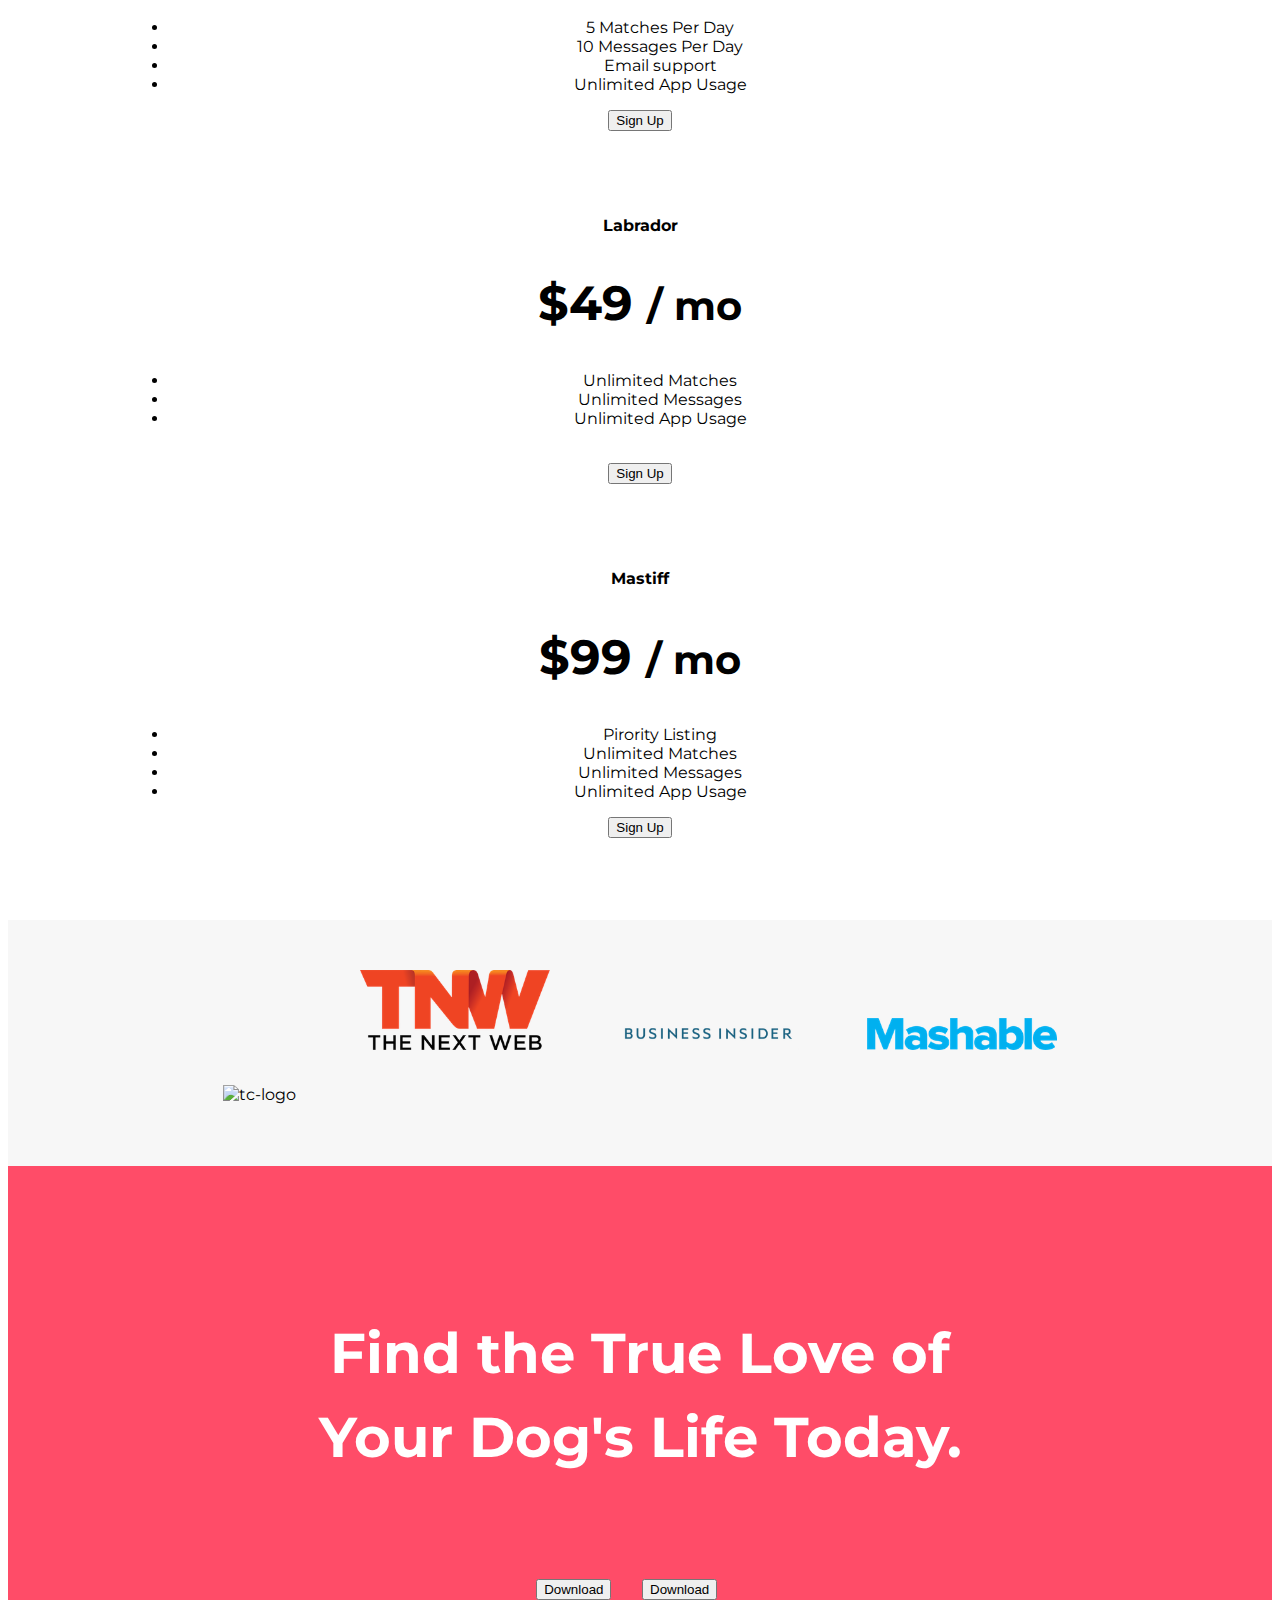
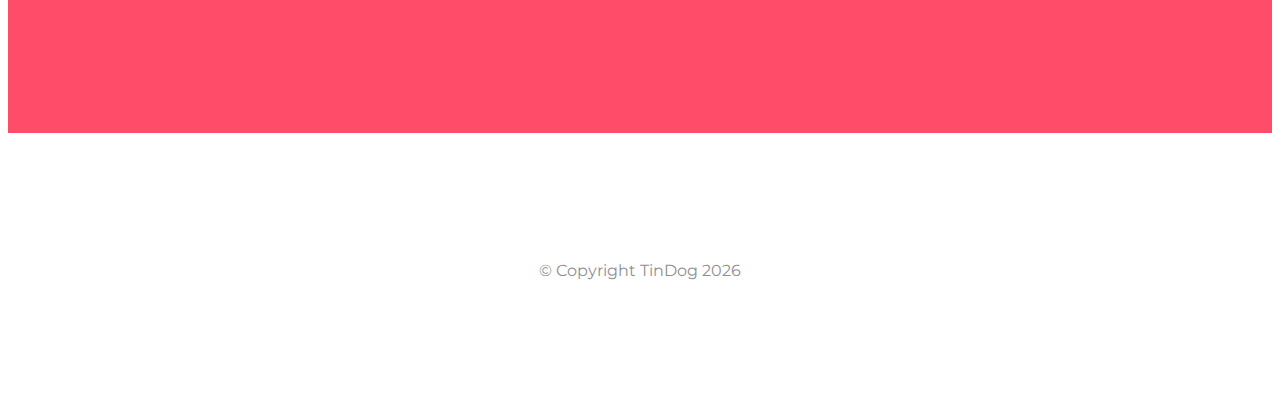
==== commit 995257fe: "Added jQuery script to markup for showing current year in footer section" ====
--- a/TinDog/index.html
+++ b/TinDog/index.html
@@ -27,7 +27,7 @@
   </head>
 
   <body>
-    <section id="title">
+    <section class="colored-section" id="title">
       <div class="container-fluid">
         <!-- Nav Bar -->
         <nav class="navbar navbar-expand-lg navbar-dark mb-5">
@@ -88,36 +88,38 @@
     </section>
 
     <!-- Features -->
-    <section id="features">
-      <div class="row">
-        <!-- 1/3 each on large, md and down 100% -->
-        <div class="feature-box col-lg-4">
-          <i class="far fa-check-circle fa-4x feature-icons"></i>
-          <h3 class="feature-heading">Easy to use.</h3>
-          <p>So easy to use, even your dog could do it.</p>
-        </div>
-
-        <div class="feature-box col-lg-4">
-          <i class="fas fa-bullseye fa-4x feature-icons"></i>
-          <h3 class="feature-heading">Elite Clientele</h3>
-          <p>We have all the dogs, the greatest dogs.</p>
-        </div>
-
-        <div class="feature-box col-lg-4">
-          <i class="far fa-heart fa-4x feature-icons"></i>
-          <h3 class="feature-heading">Guaranteed to work.</h3>
-          <p>Find the love of your dog's life or your money back.</p>
-        </div>
-      </div>
-      <!-- /.row -->
+    <section class="light-section" id="features">
+      <div class="container-fluid">
+        <div class="row">
+          <!-- 1/3 each on large, md and down 100% -->
+          <div class="feature-box col-lg-4">
+            <i class="far fa-check-circle fa-4x feature-icons"></i>
+            <h3 class="feature-heading">Easy to use.</h3>
+            <p>So easy to use, even your dog could do it.</p>
+          </div>
+
+          <div class="feature-box col-lg-4">
+            <i class="fas fa-bullseye fa-4x feature-icons"></i>
+            <h3 class="feature-heading">Elite Clientele</h3>
+            <p>We have all the dogs, the greatest dogs.</p>
+          </div>
+
+          <div class="feature-box col-lg-4">
+            <i class="far fa-heart fa-4x feature-icons"></i>
+            <h3 class="feature-heading">Guaranteed to work.</h3>
+            <p>Find the love of your dog's life or your money back.</p>
+          </div>
+        </div>
+        <!-- /.row -->
+      </div>
     </section>
 
     <!-- Testimonials -->
 
-    <section id="testimonials">
+    <section class="colored-section" id="testimonials">
       <div id="testimonial-carousel" class="carousel slide" data-ride="false">
         <div class="carousel-inner">
-          <div class="carousel-item active">
+          <div class="carousel-item active container-fluid">
             <h2 class="testimonial-text">
               I no longer have to sniff other dogs for love. I've found the
               hottest Corgi on TinDog. Woof.
@@ -129,7 +131,7 @@
             />
             <em>Pebbles, New York</em>
           </div>
-          <div class="carousel-item">
+          <div class="carousel-item container-fluid">
             <h2 class="testimonial-text">
               My dog used to be so lonely, but with TinDog's help, they've found
               the love of their life. I think.
@@ -166,7 +168,7 @@
 
     <!-- Pricing -->
     <!-- on md and below card 3 should be 100% and 1 and 2 share 50% each -->
-    <section id="pricing">
+    <section class="light-section" id="pricing">
       <div class="text-center">
         <h2 class="section-heading">A Plan for Every Dog's Needs</h2>
         <p>Simple and affordable price plans for your and your dog.</p>
@@ -262,34 +264,38 @@
 
     <!-- Call to Action -->
 
-    <section id="cta" class="text-center">
-      <div class="cta-text">
-        <h3 class="big-heading">
-          Find the True Love of Your Dog's Life Today.
-        </h3>
-      </div>
-      <button
-        type="button"
-        class="d-inline-block btn btn-lg btn-dark btn-download"
-      >
-        <i class="fab fa-apple"></i> Download
-      </button>
-      <button
-        type="button"
-        class="d-inline-block btn btn-lg btn-light btn-download"
-      >
-        <i class="fab fa-google-play"></i> Download
-      </button>
+    <section id="cta" class="colored-section text-center">
+      <div class="container-fluid">
+        <div class="cta-text">
+          <h3 class="big-heading">
+            Find the True Love of Your Dog's Life Today.
+          </h3>
+        </div>
+        <button
+          type="button"
+          class="d-inline-block btn btn-lg btn-dark btn-download"
+        >
+          <i class="fab fa-apple"></i> Download
+        </button>
+        <button
+          type="button"
+          class="d-inline-block btn btn-lg btn-light btn-download"
+        >
+          <i class="fab fa-google-play"></i> Download
+        </button>
+      </div>
     </section>
 
     <!-- Footer -->
 
-    <footer id="footer">
-      <div class="social-icons mb-3">
-        <i class="fab fa-twitter"></i> <i class="fab fa-facebook-f"></i>
-        <i class="fab fa-instagram"></i> <i class="fas fa-envelope"></i>
-      </div>
-      <p>© Copyright 2018 TinDog</p>
+    <footer class="light-section" id="footer">
+      <div class="container-fluid">
+        <div class="social-icons mb-3">
+          <i class="fab fa-twitter"></i> <i class="fab fa-facebook-f"></i>
+          <i class="fab fa-instagram"></i> <i class="fas fa-envelope"></i>
+        </div>
+        <p>© Copyright TinDog <span id="year"></span></p>
+      </div>
     </footer>
 
     <!-- Optional JavaScript -->
@@ -308,5 +314,9 @@
       integrity="sha384-ChfqqxuZUCnJSK3+MXmPNIyE6ZbWh2IMqE241rYiqJxyMiZ6OW/JmZQ5stwEULTy"
       crossorigin="anonymous"
     ></script>
+    <script>
+      // Get the current year for the copyright
+      $('#year').text(new Date().getFullYear());
+    </script>
   </body>
 </html>
--- a/TinDog/css/styles.css
+++ b/TinDog/css/styles.css
@@ -5,14 +5,8 @@
 
 /* SHOWCASE AREA */
 
-#title {
-  background-color: #ff4c68;
-  color: #fff;
-}
-
 .container-fluid {
-  /* top, left and right, then bottom */
-  padding: 3% 15% 7%;
+  padding: 7% 15%;
 }
 
 p {
@@ -46,6 +40,17 @@
 .feature-heading {
   font-size: 1.5rem;
   /* font-  weight: 700; */
+}
+
+/* SECTIONS */
+
+.colored-section {
+  background-color: #ff4c68;
+  color: #fff;
+}
+
+.light-section {
+  background-color: #fff;
 }
 
 /* NAVIGATION BAR */
@@ -82,7 +87,8 @@
 
 /* TITLE IMAGE */
 
-#title {
+#title .container-fluid {
+  padding: 3% 15% 7%;
   text-align: left;
 }
 
@@ -96,8 +102,6 @@
 /* FEATURES SECTION */
 
 #features {
-  background-color: #fff;
-  padding: 7% 15%;
   position: relative;
 }
 
@@ -118,11 +122,6 @@
 
 #testimonials {
   background-color: #ef8172;
-  color: #fff;
-  /* padding: 7% 15%; */
-}
-
-.testimonial-text {
 }
 
 .testimonial-image {
@@ -163,23 +162,12 @@
 
 /* CALL TO ACTION */
 
-#cta {
-  background-color: #ff4c68;
-  color: #fff;
-  padding: 7% 15%;
-}
-
 .cta-text {
   margin: 0 auto;
   width: 80%;
 }
 
 /* FOOTER SECTION */
-
-footer {
-  background-color: #fff;
-  padding: 7% 15%;
-}
 
 .social-icons i {
   font-size: 1.2rem;
